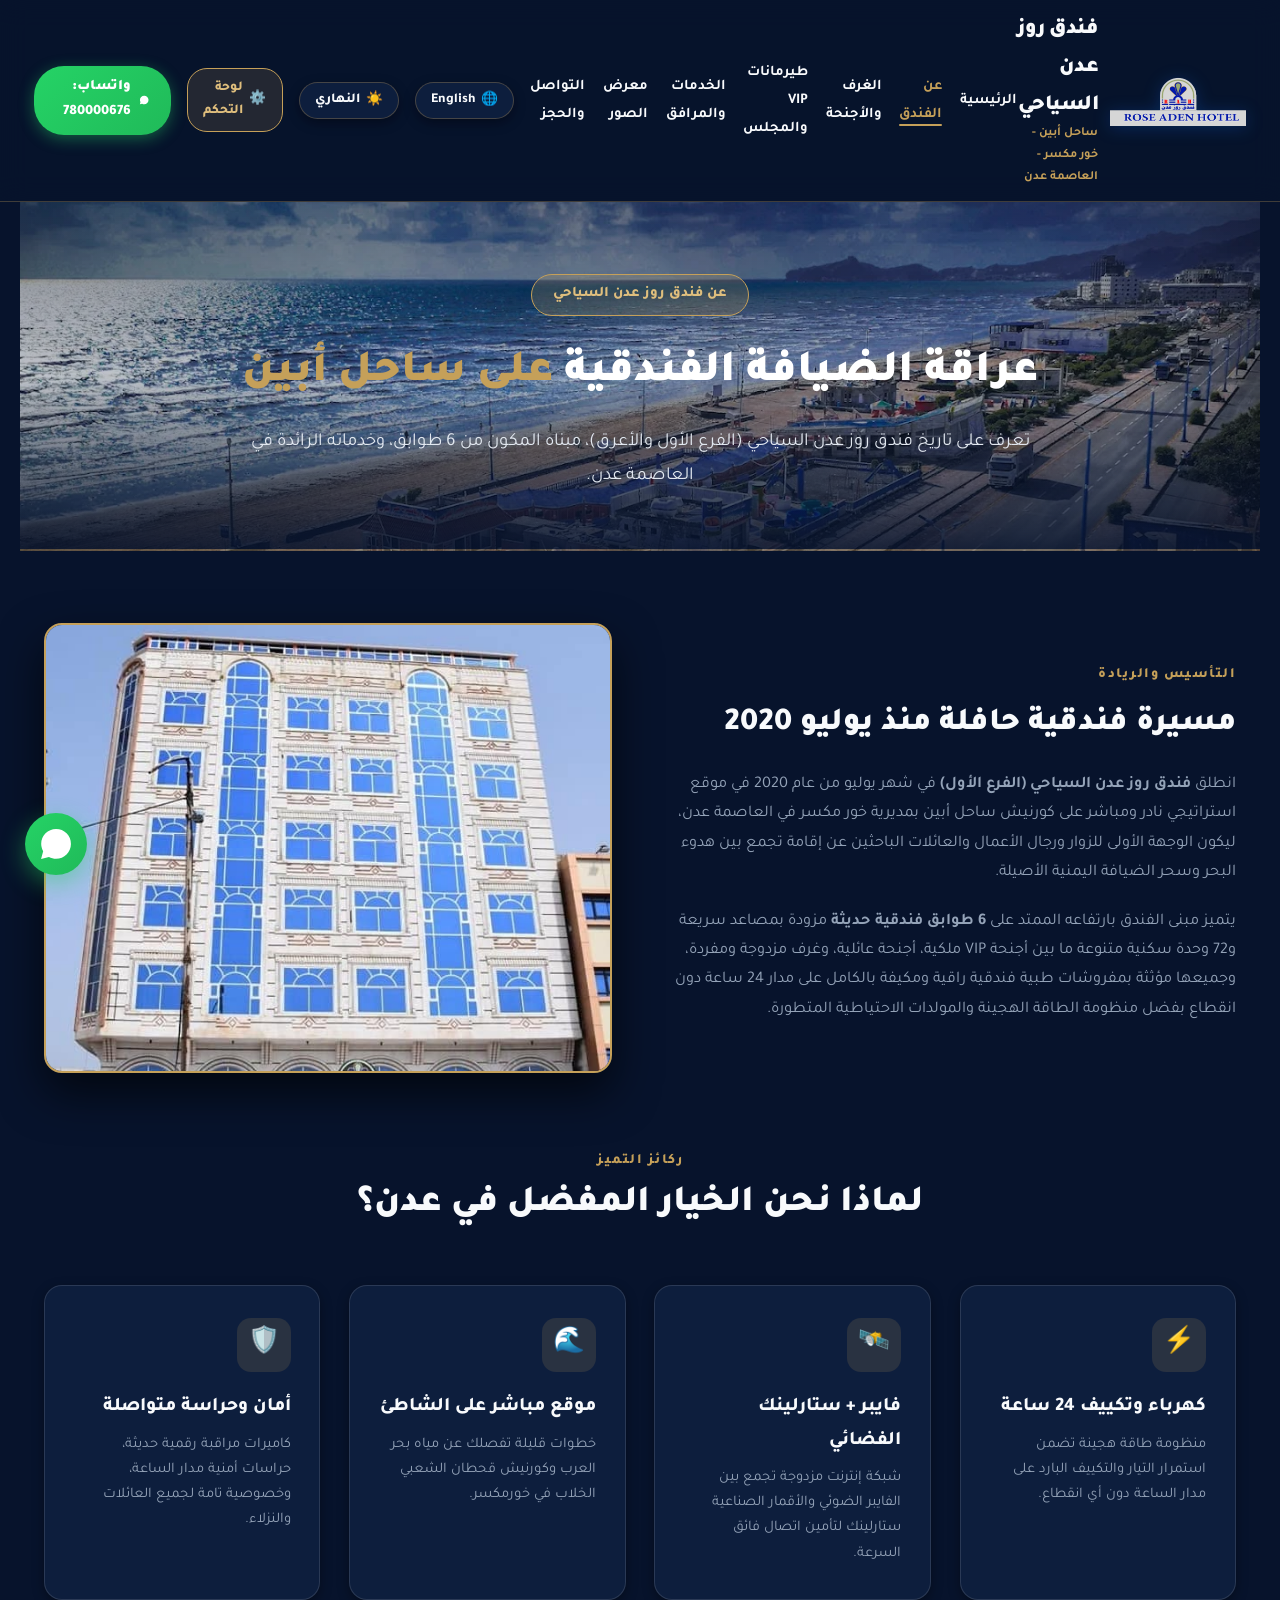
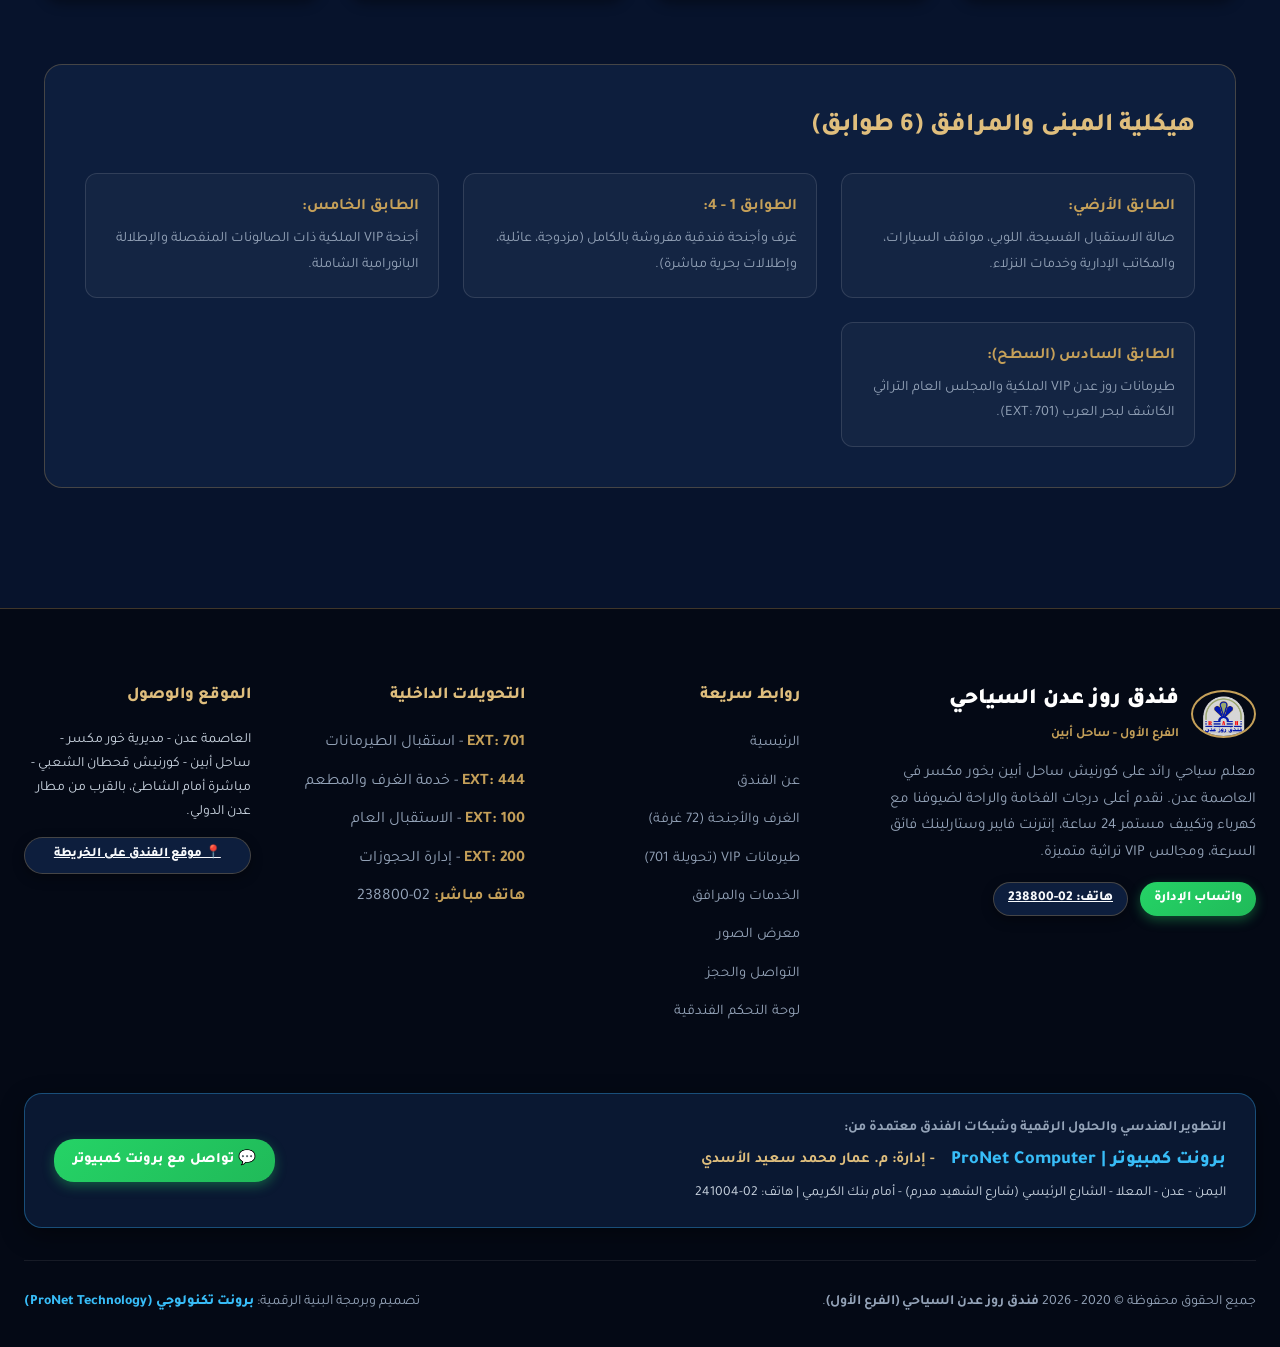
==== about.html @ b9203722 "Add files via upload" ====
<!DOCTYPE html>
<html lang="ar" dir="rtl" data-theme="dark">
<head>
  <meta charset="UTF-8">
  <meta name="viewport" content="width=device-width, initial-scale=1.0">
  <title>عن الفندق | فندق روز عدن السياحي (ساحل أبين)</title>
  
  <!-- Favicon -->
  <link rel="icon" type="image/png" href="assets/favicon.png">
  <link rel="apple-touch-icon" href="assets/favicon.png">

  <!-- Typography -->
  <link rel="preconnect" href="https://fonts.googleapis.com">
  <link rel="preconnect" href="https://fonts.gstatic.com" crossorigin>
  <link href="https://fonts.googleapis.com/css2?family=Tajawal:wght@300;400;500;700;800;900&family=Plus+Jakarta+Sans:wght@400;600;700;800&display=swap" rel="stylesheet">

  <link rel="stylesheet" href="css/style.css">
</head>
<body>
  
  <!-- Header & Navigation -->
  <header>
    <div class="nav-container">
      <a href="index.html" class="logo-container">
        <img src="assets/logo.png" alt="فندق روز عدن السياحي" class="logo-img">
        <div class="logo-text">
          <h1 id="navTitle" data-bind="hotelName">فندق روز عدن السياحي</h1>
          <span id="navSub">ساحل أبين - خور مكسر - العاصمة عدن</span>
        </div>
      </a>

      <div class="nav-controls">
        <ul class="nav-links">
          <li><a href="index.html" class="">الرئيسية</a></li>
          <li><a href="about.html" class="active">عن الفندق</a></li>
          <li><a href="rooms.html" class="">الغرف والأجنحة</a></li>
          <li><a href="tairmanah.html" class="">طيرمانات VIP والمجلس</a></li>
          <li><a href="services.html" class="">الخدمات والمرافق</a></li>
          <li><a href="gallery.html" class="">معرض الصور</a></li>
          <li><a href="contact.html" class="">التواصل والحجز</a></li>
        </ul>

        <!-- Language Toggle Button -->
        <button class="btn-toggle" id="btnLangToggle" onclick="toggleLanguage()" title="تغيير اللغة / Switch Language">
          🌐 <span id="langBtnText">English</span>
        </button>

        <!-- Theme Toggle Button (Day / Night) -->
        <button class="btn-toggle" id="btnThemeToggle" onclick="toggleTheme()" title="الوضع الليلي / النهاري">
          <span id="themeBtnIcon">☀️</span> <span id="themeBtnText">النهاري</span>
        </button>

        <!-- Admin Control Panel Link -->
        <a href="admin.html" class="nav-admin-link" title="لوحة التحكم الفندقية">
          ⚙️ <span id="nlAdmin">لوحة التحكم</span>
        </a>

        <!-- Direct WhatsApp Booking Nav Button -->
        <a href="https://wa.me/967780000676?text=%D9%85%D8%B1%D8%AD%D8%A8%D8%A7%D9%8B%20%D9%81%D9%86%D8%AF%D9%82%20%D8%B1%D9%88%D8%B2%20%D8%B9%D8%AF%D9%86%20%D8%A7%D9%84%D8%B3%D9%8A%D8%A7%D8%AD%D9%8A%D8%8C%20%D8%A3%D8%B1%D8%BA%D8%A8%20%D8%A8%D8%A7%D9%84%D8%AD%D8%AC%D8%B2" target="_blank" class="btn-nav-book">
          <svg width="18" height="18" viewBox="0 0 24 24" fill="currentColor"><path d="M12.04 2c-5.46 0-9.91 4.45-9.91 9.91 0 1.75.46 3.45 1.32 4.95L2.05 22l5.25-1.38c1.45.79 3.08 1.21 4.74 1.21 5.46 0 9.91-4.45 9.91-9.91 0-2.65-1.03-5.14-2.9-7.01A9.816 9.816 0 0 0 12.04 2z"/></svg>
          <span id="navBookText">واتساب: 780000676</span>
        </a>

        <!-- Mobile Nav Hamburger -->
        <button class="mobile-nav-toggle" aria-label="القائمة">☰</button>
      </div>
    </div>
  </header>


  
  <section class="page-hero">
    <div class="page-hero-content">
      <span class="hero-badge">عن فندق روز عدن السياحي</span>
      <h1 class="page-hero-title">عراقة الضيافة الفندقية <span>على ساحل أبين</span></h1>
      <p class="page-hero-desc">تعرف على تاريخ فندق روز عدن السياحي (الفرع الأول والأعرق)، مبناه المكون من 6 طوابق، وخدماته الرائدة في العاصمة عدن.</p>
    </div>
  </section>


  <main>
    
  <section>
    <div class="about-grid" style="display:grid; grid-template-columns:1fr 1fr; gap:3.5rem; align-items:center; margin-bottom:4rem;">
      <div>
        <span class="section-tag">التأسيس والريادة</span>
        <h2 style="font-size:2rem; font-weight:900; margin-bottom:1.2rem;">مسيرة فندقية حافلة منذ يوليو 2020</h2>
        <p style="color:var(--text-muted); font-size:1.02rem; line-height:1.8; margin-bottom:1.2rem;">
          انطلق <strong>فندق روز عدن السياحي (الفرع الأول)</strong> في شهر يوليو من عام 2020 في موقع استراتيجي نادر ومباشر على كورنيش ساحل أبين بمديرية خور مكسر في العاصمة عدن، ليكون الوجهة الأولى للزوار ورجال الأعمال والعائلات الباحثين عن إقامة تجمع بين هدوء البحر وسحر الضيافة اليمنية الأصيلة.
        </p>
        <p style="color:var(--text-muted); font-size:1.02rem; line-height:1.8; margin-bottom:1.2rem;">
          يتميز مبنى الفندق بارتفاعه الممتد على <strong>6 طوابق فندقية حديثة</strong> مزودة بمصاعد سريعة و72 وحدة سكنية متنوعة ما بين أجنحة VIP ملكية، أجنحة عائلية، وغرف مزدوجة ومفردة، وجميعها مؤثثة بمفروشات طبية فندقية راقية ومكيفة بالكامل على مدار 24 ساعة دون انقطاع بفضل منظومة الطاقة الهجينة والمولدات الاحتياطية المتطورة.
        </p>
      </div>
      <div>
        <img src="assets/building.jpg" alt="مبنى فندق روز عدن السياحي" style="width:100%; height:450px; object-fit:cover; border-radius:var(--radius); border:2px solid var(--accent-gold); box-shadow:var(--shadow-lg);">
      </div>
    </div>

    <!-- Values & Pillars Grid -->
    <div class="section-header">
      <span class="section-tag">ركائز التميز</span>
      <h2 class="section-title">لماذا نحن الخيار المفضل في عدن؟</h2>
    </div>

    <div class="amenities-grid" style="margin-bottom:4rem;">
      <div class="amenity-card">
        <div class="amenity-icon">⚡</div>
        <h4>كهرباء وتكييف 24 ساعة</h4>
        <p>منظومة طاقة هجينة تضمن استمرار التيار والتكييف البارد على مدار الساعة دون أي انقطاع.</p>
      </div>

      <div class="amenity-card">
        <div class="amenity-icon">🛰️</div>
        <h4>فايبر + ستارلينك الفضائي</h4>
        <p>شبكة إنترنت مزدوجة تجمع بين الفايبر الضوئي والأقمار الصناعية ستارلينك لتأمين اتصال فائق السرعة.</p>
      </div>

      <div class="amenity-card">
        <div class="amenity-icon">🌊</div>
        <h4>موقع مباشر على الشاطئ</h4>
        <p>خطوات قليلة تفصلك عن مياه بحر العرب وكورنيش قحطان الشعبي الخلاب في خورمكسر.</p>
      </div>

      <div class="amenity-card">
        <div class="amenity-icon">🛡️</div>
        <h4>أمان وحراسة متواصلة</h4>
        <p>كاميرات مراقبة رقمية حديثة، حراسات أمنية مدار الساعة، وخصوصية تامة لجميع العائلات والنزلاء.</p>
      </div>
    </div>

    <!-- Architectural Structure -->
    <div style="background:var(--bg-card); border:1.5px solid var(--border-color); border-radius:var(--radius); padding:2.5rem; margin-bottom:3rem;">
      <h3 style="color:var(--accent-gold-light); font-size:1.6rem; font-weight:800; margin-bottom:1.5rem;">هيكلية المبنى والمرافق (6 طوابق)</h3>
      <div style="display:grid; grid-template-columns:repeat(auto-fit, minmax(280px, 1fr)); gap:1.5rem;">
        <div style="background:rgba(255,255,255,0.03); padding:1.2rem; border-radius:12px; border:1px solid var(--border-subtle);">
          <strong style="color:var(--accent-gold);">الطابق الأرضي:</strong>
          <p style="margin:6px 0 0; color:var(--text-muted); font-size:0.9rem;">صالة الاستقبال الفسيحة، اللوبي، مواقف السيارات، والمكاتب الإدارية وخدمات النزلاء.</p>
        </div>
        <div style="background:rgba(255,255,255,0.03); padding:1.2rem; border-radius:12px; border:1px solid var(--border-subtle);">
          <strong style="color:var(--accent-gold);">الطوابق 1 - 4:</strong>
          <p style="margin:6px 0 0; color:var(--text-muted); font-size:0.9rem;">غرف وأجنحة فندقية مفروشة بالكامل (مزدوجة، عائلية، وإطلالات بحرية مباشرة).</p>
        </div>
        <div style="background:rgba(255,255,255,0.03); padding:1.2rem; border-radius:12px; border:1px solid var(--border-subtle);">
          <strong style="color:var(--accent-gold);">الطابق الخامس:</strong>
          <p style="margin:6px 0 0; color:var(--text-muted); font-size:0.9rem;">أجنحة VIP الملكية ذات الصالونات المنفصلة والإطلالة البانورامية الشاملة.</p>
        </div>
        <div style="background:rgba(255,255,255,0.03); padding:1.2rem; border-radius:12px; border:1px solid var(--border-subtle);">
          <strong style="color:var(--accent-gold);">الطابق السادس (السطح):</strong>
          <p style="margin:6px 0 0; color:var(--text-muted); font-size:0.9rem;">طيرمانات روز عدن VIP الملكية والمجلس العام التراثي الكاشف لبحر العرب (EXT: 701).</p>
        </div>
      </div>
    </div>
  </section>

  </main>

  
  <!-- Footer & Official ProNet Technical Attribution -->
  <footer>
    <div class="footer-grid">
      <div class="footer-brand">
        <div style="display:flex; align-items:center; gap:12px; margin-bottom:12px;">
          <img src="assets/logo_emblem.png" alt="شعار فندق روز عدن" style="height:48px; border-radius:50%; border:2px solid var(--accent-gold);">
          <div>
            <h4 style="margin:0; color:#fff;">فندق روز عدن السياحي</h4>
            <span style="color:var(--accent-gold); font-size:0.8rem; font-weight:700;">الفرع الأول - ساحل أبين</span>
          </div>
        </div>
        <p>
          معلم سياحي رائد على كورنيش ساحل أبين بخور مكسر في العاصمة عدن. نقدم أعلى درجات الفخامة والراحة لضيوفنا مع كهرباء وتكييف مستمر 24 ساعة، إنترنت فايبر وستارلينك فائق السرعة، ومجالس VIP تراثية متميزة.
        </p>
        <div style="margin-top:1rem; display:flex; gap:12px;">
          <a href="https://wa.me/967780000676" target="_blank" class="pronet-wa-btn" style="padding:4px 14px; font-size:0.85rem;">واتساب الإدارة</a>
          <a href="tel:02238800" class="btn-toggle" style="font-size:0.85rem; padding:4px 14px;">هاتف: 02-238800</a>
        </div>
      </div>

      <div class="footer-col">
        <h5>روابط سريعة</h5>
        <ul>
          <li><a href="index.html">الرئيسية</a></li>
          <li><a href="about.html">عن الفندق</a></li>
          <li><a href="rooms.html">الغرف والأجنحة (72 غرفة)</a></li>
          <li><a href="tairmanah.html">طيرمانات VIP (تحويلة 701)</a></li>
          <li><a href="services.html">الخدمات والمرافق</a></li>
          <li><a href="gallery.html">معرض الصور</a></li>
          <li><a href="contact.html">التواصل والحجز</a></li>
          <li><a href="admin.html">لوحة التحكم الفندقية</a></li>
        </ul>
      </div>

      <div class="footer-col">
        <h5>التحويلات الداخلية</h5>
        <ul>
          <li><strong style="color:var(--accent-gold);">EXT: 701</strong> - استقبال الطيرمانات</li>
          <li><strong style="color:var(--accent-gold);">EXT: 444</strong> - خدمة الغرف والمطعم</li>
          <li><strong style="color:var(--accent-gold);">EXT: 100</strong> - الاستقبال العام</li>
          <li><strong style="color:var(--accent-gold);">EXT: 200</strong> - إدارة الحجوزات</li>
          <li><strong style="color:var(--accent-gold);">هاتف مباشر:</strong> 02-238800</li>
        </ul>
      </div>

      <div class="footer-col">
        <h5>الموقع والوصول</h5>
        <p style="font-size:0.88rem; color:#cbd5e1; line-height:1.7;">
          العاصمة عدن - مديرية خور مكسر - ساحل أبين - كورنيش قحطان الشعبي - مباشرة أمام الشاطئ، بالقرب من مطار عدن الدولي.
        </p>
        <div style="margin-top:12px;">
          <a href="https://maps.app.goo.gl/uP6U2BwVzC2J2" target="_blank" class="btn-toggle" style="font-size:0.82rem; padding:6px 12px; width:100%; justify-content:center;">
            📍 موقع الفندق على الخريطة
          </a>
        </div>
      </div>
    </div>

    <!-- Official ProNet Branding Box -->
    <div class="pronet-box">
      <div class="pronet-info">
        <div class="p-header">التطوير الهندسي والحلول الرقمية وشبكات الفندق معتمدة من:</div>
        <div style="display:flex; align-items:center; flex-wrap:wrap; gap:8px;">
          <a href="https://wa.me/967775043020" target="_blank" class="pronet-link-co">
            برونت كمبيوتر | ProNet Computer
          </a>
          <span class="pronet-eng">- إدارة: م. عمار محمد سعيد الأسدي</span>
        </div>
        <div class="pronet-addr">
          اليمن - عدن - المعلا - الشارع الرئيسي (شارع الشهيد مدرم) - أمام بنك الكريمي | هاتف: 02-241004
        </div>
      </div>
      <div class="pronet-actions">
        <a href="https://wa.me/967775043020?text=مرحبا_برونت_كمبيوتر" target="_blank" class="pronet-wa-btn">
          💬 تواصل مع برونت كمبيوتر
        </a>
      </div>
    </div>

    <div class="footer-bottom">
      <div>
        جميع الحقوق محفوظة &copy; 2020 - 2026 <strong>فندق روز عدن السياحي (الفرع الأول)</strong>.
      </div>
      <div>
        تصميم وبرمجة البنية الرقمية: <span style="color:#38bdf8; font-weight:800;">برونت تكنولوجي (ProNet Technology)</span>
      </div>
    </div>
  </footer>

  <!-- Floating WhatsApp Button -->
  <a href="https://wa.me/967780000676?text=%D9%85%D8%B1%D8%AD%D8%A8%D8%A7%D9%8B%20%D9%81%D9%86%D8%AF%D9%82%20%D8%B1%D9%88%D8%B2%20%D8%B9%D8%AF%D9%86%20%D8%A7%D9%84%D8%B3%D9%8A%D8%A7%D8%AD%D9%8A" target="_blank" class="float-whatsapp" title="تواصل مباشر عبر واتساب">
    <svg viewBox="0 0 24 24"><path d="M12.04 2c-5.46 0-9.91 4.45-9.91 9.91 0 1.75.46 3.45 1.32 4.95L2.05 22l5.25-1.38c1.45.79 3.08 1.21 4.74 1.21 5.46 0 9.91-4.45 9.91-9.91 0-2.65-1.03-5.14-2.9-7.01A9.816 9.816 0 0 0 12.04 2z"/></svg>
  </a>

  <!-- Booking Modal -->
  <div class="modal-overlay" id="bookingModal">
    <div class="modal-box">
      <button class="modal-close">&times;</button>
      <h3 class="modal-title">تأكيد حجز الإقامة الفندقية</h3>
      <div class="modal-subtitle" id="bmRoomTitle">جناح VIP الملكي الفاخر</div>

      <form id="bookingModalForm">
        <div class="form-row">
          <div class="form-group">
            <label>اسم الضيف الكريم / النزيل:</label>
            <input type="text" class="form-control" id="bmGuestName" required placeholder="الاسم ثلاثي">
          </div>
          <div class="form-group">
            <label>رقم الهاتف / الواتساب:</label>
            <input type="tel" class="form-control" id="bmGuestPhone" required placeholder="مثال: 771234567" style="direction:ltr; text-align:right;">
          </div>
        </div>

        <div class="form-row">
          <div class="form-group">
            <label>تاريخ الدخول المتوقع:</label>
            <input type="date" class="form-control" id="bmCheckIn" required>
          </div>
          <div class="form-group">
            <label>تاريخ المغادرة:</label>
            <input type="date" class="form-control" id="bmCheckOut" required>
          </div>
        </div>

        <div class="form-group">
          <label>عدد النزلاء والبالغين:</label>
          <select class="form-control" id="bmGuests">
            <option value="1">شخص واحد</option>
            <option value="2" selected>شخصين (2)</option>
            <option value="3">3 أشخاص</option>
            <option value="4">عائلة 4 أفراد</option>
            <option value="5">عائلة 5 أفراد فأكثر</option>
            <option value="10">وفد / جلسة طيرمانة (حتى 15 شخصاً)</option>
          </select>
        </div>

        <div class="form-group">
          <label>ملاحظات إضافية أو متطلبات خاصة:</label>
          <textarea class="form-control" id="bmNotes" rows="2" placeholder="إطلالة محددة، وقت الوصول من المطار..."></textarea>
        </div>

        <div class="modal-price-calc">
          <span class="label">التكلفة التقديرية للإقامة:</span>
          <span class="value" id="bmTotalPrice">0 ر.ي</span>
        </div>

        <button type="submit" class="btn-whatsapp-hero" style="width:100%; justify-content:center; padding:0.9rem;">
          🚀 تأكيد الحجز وإرسال الطلب عبر واتساب المعتمد
        </button>
      </form>
    </div>
  </div>

  <script src="js/data.js"></script>
  <script src="js/main.js"></script>

</body>
</html>
---- css/style.css ----
/**
 * فندق روز عدن السياحي - الفرع الأول (ساحل أبين)
 * ملف التنسيقات المتكامل والشامل لكافة الصفحات والمشروع
 * Main Luxury Stylesheet (Responsive, Dark/Light Themes, RTL/LTR)
 */

:root {
  --transition: all 0.3s cubic-bezier(0.4, 0, 0.2, 1);
  --radius: 18px;
  --radius-sm: 10px;
  --radius-lg: 26px;
  
  /* Brand Luxury Palette */
  --accent-gold: #c5a059;
  --accent-gold-light: #dfbe7d;
  --accent-gold-hover: #b38d42;
  --whatsapp-green: #25d366;
  --whatsapp-green-hover: #20ba59;
  --ocean-blue: #1e60c4;
  --ocean-blue-hover: #0b4da2;
  --sky-blue: #38bdf8;
  --danger-red: #ef4444;
  --success-green: #10b981;
}

/* Dark Mode (Default Luxury Experience) */
html[data-theme="dark"] {
  --bg-body: #07132c;
  --bg-card: #0d1e3d;
  --bg-card-subtle: rgba(13, 30, 61, 0.85);
  --bg-card-hover: #132a54;
  --bg-header: rgba(7, 19, 44, 0.95);
  --primary-blue: #1e60c4;
  --primary-blue-hover: #0b4da2;
  --text-main: #f8fafc;
  --text-muted: #94a3b8;
  --text-dim: #64748b;
  --border-color: rgba(197, 160, 89, 0.3);
  --border-subtle: rgba(255, 255, 255, 0.12);
  --shadow-sm: 0 4px 12px rgba(0, 0, 0, 0.35);
  --shadow-md: 0 10px 25px rgba(0, 0, 0, 0.45);
  --shadow-lg: 0 20px 45px rgba(0, 0, 0, 0.65);
  --hero-overlay: linear-gradient(180deg, rgba(7, 19, 44, 0.55) 0%, rgba(7, 19, 44, 0.25) 50%, rgba(7, 19, 44, 0.9) 100%);
  --hero-card-bg: rgba(7, 19, 44, 0.86);
  --metric-border: rgba(255, 255, 255, 0.12);
  --chip-bg: rgba(255, 255, 255, 0.08);
  --chip-text: #cbd5e1;
  --input-bg: rgba(255, 255, 255, 0.05);
}

/* Light Mode */
html[data-theme="light"] {
  --bg-body: #f8f6f0;
  --bg-card: #ffffff;
  --bg-card-subtle: #f1f5f9;
  --bg-card-hover: #e2e8f0;
  --bg-header: rgba(255, 255, 255, 0.96);
  --primary-blue: #0b4da2;
  --primary-blue-hover: #083b7c;
  --text-main: #0f172a;
  --text-muted: #475569;
  --text-dim: #94a3b8;
  --border-color: rgba(197, 160, 89, 0.4);
  --border-subtle: #e2e8f0;
  --shadow-sm: 0 4px 10px rgba(0, 0, 0, 0.06);
  --shadow-md: 0 10px 22px rgba(0, 0, 0, 0.09);
  --shadow-lg: 0 20px 35px rgba(0, 0, 0, 0.12);
  --hero-overlay: linear-gradient(180deg, rgba(11, 77, 162, 0.45) 0%, rgba(11, 77, 162, 0.15) 50%, rgba(7, 19, 44, 0.75) 100%);
  --hero-card-bg: rgba(255, 255, 255, 0.92);
  --metric-border: #e2e8f0;
  --chip-bg: #f1f5f9;
  --chip-text: #334155;
  --input-bg: #ffffff;
}

* {
  margin: 0;
  padding: 0;
  box-sizing: border-box;
  font-family: 'Tajawal', sans-serif;
}

body[dir="ltr"] * {
  font-family: 'Plus Jakarta Sans', sans-serif;
}

body {
  background-color: var(--bg-body);
  color: var(--text-main);
  line-height: 1.75;
  overflow-x: hidden;
  transition: background-color 0.3s ease, color 0.3s ease;
}

/* =========================================
   HEADER & NAVIGATION
   ========================================= */
header {
  position: sticky;
  top: 0;
  z-index: 1000;
  background: var(--bg-header);
  backdrop-filter: blur(14px);
  -webkit-backdrop-filter: blur(14px);
  border-bottom: 1.5px solid var(--border-color);
  transition: var(--transition);
}

.nav-container {
  max-width: 1260px;
  margin: 0 auto;
  display: flex;
  justify-content: space-between;
  align-items: center;
  padding: 0.75rem 1.5rem;
}

.logo-container {
  display: flex;
  align-items: center;
  gap: 12px;
  text-decoration: none;
}

.logo-img {
  max-height: 52px;
  width: auto;
  object-fit: contain;
  filter: drop-shadow(0 2px 8px rgba(11, 77, 162, 0.4));
  transition: transform 0.3s ease;
}

.logo-container:hover .logo-img {
  transform: scale(1.04);
}

.logo-text h1 {
  font-size: 1.35rem;
  font-weight: 900;
  color: var(--text-main);
  letter-spacing: -0.5px;
}

.logo-text span {
  font-size: 0.78rem;
  color: var(--accent-gold);
  display: block;
  margin-top: -2px;
  font-weight: 700;
}

.nav-controls {
  display: flex;
  align-items: center;
  gap: 1rem;
}

.nav-links {
  display: flex;
  align-items: center;
  gap: 1.1rem;
  list-style: none;
}

.nav-links a {
  color: var(--text-main);
  text-decoration: none;
  font-weight: 700;
  font-size: 0.92rem;
  transition: var(--transition);
  position: relative;
  padding: 0.3rem 0;
}

.nav-links a:hover,
.nav-links a.active {
  color: var(--accent-gold);
}

.nav-links a.active::after {
  content: '';
  position: absolute;
  bottom: 0;
  left: 0;
  right: 0;
  height: 2.5px;
  background: var(--accent-gold);
  border-radius: 2px;
}

.btn-toggle {
  background: var(--bg-card);
  border: 1.5px solid var(--border-color);
  color: var(--text-main);
  padding: 0.45rem 0.95rem;
  border-radius: 20px;
  font-weight: 800;
  font-size: 0.85rem;
  cursor: pointer;
  display: inline-flex;
  align-items: center;
  gap: 6px;
  transition: var(--transition);
  box-shadow: var(--shadow-sm);
}

.btn-toggle:hover {
  border-color: var(--accent-gold);
  color: var(--accent-gold);
  transform: translateY(-2px);
  box-shadow: var(--shadow-md);
}

.btn-nav-book {
  background: linear-gradient(135deg, var(--whatsapp-green), var(--whatsapp-green-hover));
  color: #ffffff !important;
  font-weight: 900 !important;
  padding: 0.6rem 1.35rem;
  border-radius: 30px;
  box-shadow: 0 4px 15px rgba(37, 211, 102, 0.4);
  display: inline-flex;
  align-items: center;
  gap: 8px;
  text-decoration: none;
  font-size: 0.9rem;
  transition: var(--transition);
}

.btn-nav-book:hover {
  transform: translateY(-2px);
  box-shadow: 0 6px 20px rgba(37, 211, 102, 0.55);
}

.nav-admin-link {
  background: rgba(197, 160, 89, 0.15);
  border: 1.5px solid var(--accent-gold);
  color: var(--accent-gold-light) !important;
  padding: 0.45rem 0.95rem;
  border-radius: 20px;
  font-size: 0.85rem;
  font-weight: 800;
  display: inline-flex;
  align-items: center;
  gap: 6px;
  text-decoration: none;
  transition: var(--transition);
}

.nav-admin-link:hover {
  background: var(--accent-gold);
  color: #07132c !important;
}

.mobile-nav-toggle {
  display: none;
  background: none;
  border: none;
  font-size: 1.8rem;
  color: var(--text-main);
  cursor: pointer;
}

/* =========================================
   HERO & SUB-HERO BANNERS
   ========================================= */
.hero {
  position: relative;
  min-height: 86vh;
  display: flex;
  align-items: center;
  justify-content: center;
  padding: 3.5rem 1.5rem;
  background: var(--hero-overlay), url('../assets/sea_background.jpg') center/cover no-repeat;
  color: #ffffff;
  overflow: hidden;
}

.page-hero {
  position: relative;
  padding: 4.5rem 1.5rem 3.5rem;
  background: var(--hero-overlay), url('../assets/sea_background.jpg') center/cover no-repeat;
  text-align: center;
  color: #ffffff;
  border-bottom: 2px solid var(--border-color);
}

.page-hero-content {
  max-width: 800px;
  margin: 0 auto;
}

.page-hero-title {
  font-size: 2.8rem;
  font-weight: 900;
  margin-bottom: 0.8rem;
  color: #ffffff;
}

.page-hero-title span {
  color: var(--accent-gold);
}

.page-hero-desc {
  font-size: 1.15rem;
  color: #e2e8f0;
  line-height: 1.8;
}

.hero-container {
  max-width: 1240px;
  width: 100%;
  margin: 0 auto;
  display: grid;
  grid-template-columns: 1.15fr 0.85fr;
  gap: 2.5rem;
  align-items: center;
  position: relative;
  z-index: 2;
}

.hero-text-card {
  background: var(--hero-card-bg);
  backdrop-filter: blur(16px);
  -webkit-backdrop-filter: blur(16px);
  border: 1.5px solid var(--border-color);
  border-radius: var(--radius-lg);
  padding: 2.8rem 2.4rem;
  box-shadow: var(--shadow-lg);
  text-align: right;
}

body[dir="ltr"] .hero-text-card {
  text-align: left;
}

.hero-badge {
  display: inline-flex;
  align-items: center;
  gap: 8px;
  background: rgba(197, 160, 89, 0.2);
  border: 1.5px solid var(--accent-gold);
  color: var(--accent-gold-light);
  padding: 0.45rem 1.3rem;
  border-radius: 50px;
  font-size: 0.92rem;
  font-weight: 800;
  margin-bottom: 1.2rem;
}

.hero-title {
  font-size: 2.8rem;
  font-weight: 900;
  line-height: 1.25;
  margin-bottom: 1rem;
  color: #ffffff;
}

html[data-theme="light"] .hero-title {
  color: #07132c;
}

.hero-title span {
  color: var(--accent-gold);
}

.hero-subtitle {
  font-size: 1.15rem;
  color: #e2e8f0;
  margin-bottom: 2rem;
  font-weight: 500;
  line-height: 1.8;
}

html[data-theme="light"] .hero-subtitle {
  color: #475569;
}

.hero-actions {
  display: flex;
  gap: 1rem;
  flex-wrap: wrap;
}

.btn-whatsapp-hero {
  background: linear-gradient(135deg, var(--whatsapp-green), var(--whatsapp-green-hover));
  color: #ffffff !important;
  padding: 0.9rem 2.2rem;
  border-radius: 30px;
  font-weight: 900;
  font-size: 1.05rem;
  text-decoration: none;
  box-shadow: 0 8px 25px rgba(37, 211, 102, 0.45);
  transition: var(--transition);
  display: inline-flex;
  align-items: center;
  gap: 10px;
  cursor: pointer;
  border: none;
}

.btn-whatsapp-hero:hover {
  transform: translateY(-3px) scale(1.02);
  box-shadow: 0 12px 30px rgba(37, 211, 102, 0.6);
}

.btn-outline-gold {
  background: rgba(197, 160, 89, 0.15);
  border: 2px solid var(--accent-gold);
  color: var(--accent-gold-light) !important;
  padding: 0.9rem 2rem;
  border-radius: 30px;
  font-weight: 800;
  font-size: 1.02rem;
  text-decoration: none;
  backdrop-filter: blur(5px);
  transition: var(--transition);
  display: inline-flex;
  align-items: center;
  gap: 8px;
  cursor: pointer;
}

html[data-theme="light"] .btn-outline-gold {
  color: #855d14 !important;
  background: rgba(197, 160, 89, 0.1);
}

.btn-outline-gold:hover {
  background: var(--accent-gold);
  color: #07132c !important;
  transform: translateY(-3px);
}

/* Hero Building Showcase Card */
.hero-building-card {
  position: relative;
  border-radius: var(--radius-lg);
  overflow: hidden;
  border: 3px solid var(--accent-gold);
  box-shadow: 0 25px 55px rgba(0, 0, 0, 0.65), 0 0 35px rgba(197, 160, 89, 0.35);
  height: 480px;
  transition: var(--transition);
  background: #000;
}

.hero-building-card:hover {
  transform: translateY(-4px) scale(1.01);
  box-shadow: 0 30px 60px rgba(0, 0, 0, 0.75), 0 0 45px rgba(197, 160, 89, 0.5);
}

.hero-building-card img {
  width: 100%;
  height: 100%;
  object-fit: cover;
  object-position: center top;
  transition: transform 0.6s ease;
}

.hero-building-card:hover img {
  transform: scale(1.04);
}

.building-badge-overlay {
  position: absolute;
  bottom: 16px;
  left: 16px;
  right: 16px;
  background: rgba(7, 19, 44, 0.88);
  backdrop-filter: blur(12px);
  -webkit-backdrop-filter: blur(12px);
  border: 1.5px solid var(--accent-gold);
  border-radius: 16px;
  padding: 12px 18px;
  display: flex;
  justify-content: space-between;
  align-items: center;
  color: #ffffff;
}

.building-badge-overlay h4 {
  font-size: 1rem;
  font-weight: 800;
  color: var(--accent-gold-light);
}

.building-badge-overlay span {
  font-size: 0.82rem;
  color: #cbd5e1;
  font-weight: 600;
}

/* =========================================
   METRICS BANNER
   ========================================= */
.metrics-bar {
  background: var(--bg-card);
  max-width: 1180px;
  margin: -3.5rem auto 3.5rem;
  position: relative;
  z-index: 10;
  border-radius: var(--radius);
  box-shadow: var(--shadow-lg);
  display: grid;
  grid-template-columns: repeat(4, 1fr);
  padding: 1.8rem;
  border: 1.5px solid var(--border-color);
  transition: var(--transition);
}

.metric-item {
  text-align: center;
  padding: 0.5rem 1rem;
  border-left: 1px solid var(--metric-border);
}

body[dir="ltr"] .metric-item {
  border-left: none;
  border-right: 1px solid var(--metric-border);
}

body[dir="rtl"] .metric-item:last-child,
body[dir="ltr"] .metric-item:last-child {
  border-left: none;
  border-right: none;
}

.metric-value {
  font-size: 1.95rem;
  font-weight: 900;
  color: var(--accent-gold);
  margin-bottom: 0.2rem;
}

.metric-label {
  font-size: 0.92rem;
  color: var(--text-muted);
  font-weight: 700;
}

/* =========================================
   GLOBAL SECTIONS & HEADERS
   ========================================= */
section {
  padding: 4.5rem 1.5rem;
  max-width: 1240px;
  margin: 0 auto;
}

.section-header {
  text-align: center;
  max-width: 760px;
  margin: 0 auto 3.5rem;
}

.section-tag {
  font-size: 0.88rem;
  font-weight: 800;
  text-transform: uppercase;
  letter-spacing: 1.5px;
  color: var(--accent-gold);
  margin-bottom: 0.5rem;
  display: block;
}

.section-title {
  font-size: 2.3rem;
  font-weight: 900;
  color: var(--text-main);
  line-height: 1.3;
  margin-bottom: 0.8rem;
}

.section-desc {
  color: var(--text-muted);
  font-size: 1.05rem;
  line-height: 1.8;
}

/* =========================================
   EXTENSIONS DIRECTORY BAR
   ========================================= */
.extensions-banner {
  background: var(--bg-card);
  border-radius: var(--radius);
  padding: 1.8rem 2.2rem;
  box-shadow: var(--shadow-md);
  margin: 1.5rem auto 3rem;
  border: 1.5px solid var(--border-color);
  display: grid;
  grid-template-columns: repeat(auto-fit, minmax(230px, 1fr));
  gap: 1.5rem;
  align-items: center;
}

.ext-box {
  display: flex;
  align-items: center;
  gap: 14px;
}

.ext-icon {
  width: 50px;
  height: 50px;
  border-radius: 14px;
  background: rgba(197, 160, 89, 0.15);
  color: var(--accent-gold);
  display: flex;
  align-items: center;
  justify-content: center;
  font-size: 1.5rem;
  flex-shrink: 0;
}

.ext-info h5 {
  font-size: 0.92rem;
  font-weight: 800;
  color: var(--text-main);
}

.ext-info span {
  font-size: 1.15rem;
  font-weight: 900;
  color: var(--accent-gold);
  direction: ltr;
  display: inline-block;
}

/* =========================================
   ROOMS CARDS & FILTERS
   ========================================= */
.filter-tabs {
  display: flex;
  justify-content: center;
  gap: 0.6rem;
  flex-wrap: wrap;
  margin-bottom: 2.5rem;
}

.filter-btn {
  background: var(--bg-card);
  border: 1.5px solid var(--border-subtle);
  color: var(--text-main);
  padding: 0.55rem 1.4rem;
  border-radius: 30px;
  font-weight: 800;
  font-size: 0.92rem;
  cursor: pointer;
  transition: var(--transition);
}

.filter-btn:hover,
.filter-btn.active {
  background: var(--accent-gold);
  border-color: var(--accent-gold);
  color: #07132c;
  transform: translateY(-2px);
  box-shadow: var(--shadow-sm);
}

.rooms-grid {
  display: grid;
  grid-template-columns: repeat(auto-fit, minmax(340px, 1fr));
  gap: 2rem;
}

.room-card {
  background: var(--bg-card);
  border-radius: var(--radius);
  overflow: hidden;
  box-shadow: var(--shadow-md);
  transition: var(--transition);
  border: 1.5px solid var(--border-subtle);
  display: flex;
  flex-direction: column;
}

.room-card:hover {
  transform: translateY(-6px);
  box-shadow: var(--shadow-lg);
  border-color: var(--accent-gold);
}

.room-img-box {
  position: relative;
  height: 250px;
  overflow: hidden;
}

.room-img-box img {
  width: 100%;
  height: 100%;
  object-fit: cover;
  transition: transform 0.5s ease;
}

.room-card:hover .room-img-box img {
  transform: scale(1.06);
}

.room-tag {
  position: absolute;
  top: 15px;
  right: 15px;
  background: rgba(7, 19, 44, 0.92);
  backdrop-filter: blur(5px);
  color: var(--accent-gold-light);
  padding: 0.35rem 0.9rem;
  border-radius: 20px;
  font-size: 0.82rem;
  font-weight: 800;
  border: 1px solid var(--accent-gold);
}

body[dir="ltr"] .room-tag {
  right: auto;
  left: 15px;
}

.room-info {
  padding: 1.6rem;
  display: flex;
  flex-direction: column;
  flex-grow: 1;
}

.room-title {
  font-size: 1.35rem;
  font-weight: 800;
  color: var(--text-main);
  margin-bottom: 0.5rem;
}

.room-desc {
  color: var(--text-muted);
  font-size: 0.94rem;
  margin-bottom: 1.2rem;
  line-height: 1.65;
}

.room-meta-specs {
  display: flex;
  gap: 15px;
  margin-bottom: 1rem;
  color: var(--text-muted);
  font-size: 0.85rem;
  font-weight: 700;
}

.room-meta-specs span {
  display: inline-flex;
  align-items: center;
  gap: 4px;
}

.room-amenities {
  display: flex;
  flex-wrap: wrap;
  gap: 8px;
  margin-bottom: 1.5rem;
  margin-top: auto;
}

.amenity-chip {
  background: var(--chip-bg);
  color: var(--chip-text);
  font-size: 0.8rem;
  padding: 0.25rem 0.65rem;
  border-radius: 6px;
  border: 1px solid var(--border-subtle);
  font-weight: 600;
}

.room-footer {
  border-top: 1px solid var(--border-subtle);
  padding-top: 1rem;
  display: flex;
  justify-content: space-between;
  align-items: center;
}

.room-pricing {
  display: flex;
  flex-direction: column;
}

.room-price-main {
  font-size: 1.25rem;
  font-weight: 900;
  color: var(--accent-gold);
  line-height: 1.1;
}

.room-price-sub {
  font-size: 0.78rem;
  color: var(--text-muted);
}

.btn-book-room {
  background: linear-gradient(135deg, var(--whatsapp-green), var(--whatsapp-green-hover));
  color: #ffffff !important;
  text-decoration: none;
  padding: 0.55rem 1.2rem;
  border-radius: 20px;
  font-size: 0.88rem;
  font-weight: 800;
  transition: var(--transition);
  display: inline-flex;
  align-items: center;
  gap: 6px;
  box-shadow: 0 4px 12px rgba(37, 211, 102, 0.35);
  cursor: pointer;
  border: none;
}

.btn-book-room:hover {
  transform: translateY(-2px);
  box-shadow: 0 6px 16px rgba(37, 211, 102, 0.5);
}

/* =========================================
   VIP TAIRMANAH & MAJLIS SECTION
   ========================================= */
.vip-section {
  background: var(--bg-card);
  border-radius: var(--radius-lg);
  padding: 4rem 2.5rem;
  color: var(--text-main);
  margin: 2rem auto;
  box-shadow: var(--shadow-lg);
  border: 1.5px solid var(--accent-gold);
}

.vip-grid {
  display: grid;
  grid-template-columns: 1fr 1fr;
  gap: 3rem;
  align-items: center;
}

.vip-content h3 {
  font-size: 2.2rem;
  font-weight: 900;
  color: var(--accent-gold);
  margin-bottom: 1rem;
  line-height: 1.3;
}

.vip-content p {
  color: var(--text-muted);
  font-size: 1.05rem;
  margin-bottom: 1.5rem;
  line-height: 1.8;
}

.vip-extension-badge {
  display: inline-flex;
  align-items: center;
  gap: 8px;
  background: rgba(197, 160, 89, 0.15);
  border: 1px solid var(--accent-gold);
  border-radius: 12px;
  padding: 8px 16px;
  font-size: 0.95rem;
  font-weight: 800;
  color: var(--accent-gold);
  margin-bottom: 1.5rem;
}

.vip-card-box {
  display: grid;
  grid-template-columns: 1fr 1fr;
  gap: 1rem;
}

.vip-feature-card {
  background: var(--bg-card-subtle);
  border: 1px solid var(--border-subtle);
  border-radius: var(--radius);
  padding: 1.25rem;
}

.vip-feature-card h4 {
  color: var(--accent-gold);
  font-size: 1.05rem;
  margin-bottom: 0.4rem;
  font-weight: 800;
}

.vip-feature-card p {
  color: var(--text-muted);
  font-size: 0.86rem;
  margin-bottom: 0;
  line-height: 1.6;
}

.vip-img {
  width: 100%;
  height: 440px;
  object-fit: cover;
  border-radius: var(--radius);
  border: 2px solid var(--accent-gold);
  box-shadow: 0 10px 30px rgba(0, 0, 0, 0.5);
}

/* =========================================
   AMENITIES & SERVICES CARDS
   ========================================= */
.amenities-grid {
  display: grid;
  grid-template-columns: repeat(auto-fit, minmax(260px, 1fr));
  gap: 1.8rem;
}

.amenity-card {
  background: var(--bg-card);
  padding: 2rem 1.8rem;
  border-radius: var(--radius);
  box-shadow: var(--shadow-sm);
  border: 1.5px solid var(--border-subtle);
  transition: var(--transition);
  text-align: right;
}

body[dir="ltr"] .amenity-card {
  text-align: left;
}

.amenity-card:hover {
  transform: translateY(-4px);
  box-shadow: var(--shadow-md);
  border-color: var(--accent-gold);
}

.amenity-icon {
  width: 54px;
  height: 54px;
  border-radius: 14px;
  background: rgba(197, 160, 89, 0.15);
  display: flex;
  align-items: center;
  justify-content: center;
  margin-bottom: 1.2rem;
  color: var(--accent-gold);
  font-size: 1.6rem;
}

.amenity-card h4 {
  font-size: 1.2rem;
  font-weight: 800;
  color: var(--text-main);
  margin-bottom: 0.5rem;
}

.amenity-card p {
  color: var(--text-muted);
  font-size: 0.92rem;
  line-height: 1.7;
}

/* =========================================
   PHOTO GALLERY
   ========================================= */
.gallery-grid {
  display: grid;
  grid-template-columns: repeat(auto-fit, minmax(280px, 1fr));
  gap: 1.5rem;
}

.gallery-item {
  height: 240px;
  border-radius: var(--radius);
  overflow: hidden;
  box-shadow: var(--shadow-sm);
  border: 1.5px solid var(--border-subtle);
  position: relative;
  cursor: pointer;
}

.gallery-item.featured {
  grid-column: span 2;
  height: 300px;
}

.gallery-item img {
  width: 100%;
  height: 100%;
  object-fit: cover;
  transition: transform 0.5s ease;
}

.gallery-item:hover img {
  transform: scale(1.08);
}

.gallery-overlay {
  position: absolute;
  inset: 0;
  background: linear-gradient(180deg, transparent 40%, rgba(7, 19, 44, 0.85) 100%);
  display: flex;
  align-items: flex-end;
  padding: 1rem;
  opacity: 0;
  transition: var(--transition);
}

.gallery-item:hover .gallery-overlay {
  opacity: 1;
}

.gallery-overlay h5 {
  color: #ffffff;
  font-size: 0.95rem;
  font-weight: 700;
}

/* =========================================
   GUEST REVIEWS
   ========================================= */
.reviews-grid {
  display: grid;
  grid-template-columns: repeat(auto-fit, minmax(320px, 1fr));
  gap: 1.5rem;
}

.review-card {
  background: var(--bg-card);
  border-radius: var(--radius);
  padding: 1.8rem;
  box-shadow: var(--shadow-sm);
  border: 1.5px solid var(--border-subtle);
  position: relative;
}

.stars {
  color: #f59e0b;
  margin-bottom: 0.8rem;
  font-size: 1.1rem;
  letter-spacing: 2px;
}

.review-quote {
  font-size: 0.95rem;
  color: var(--text-main);
  font-style: italic;
  margin-bottom: 1.2rem;
  line-height: 1.7;
}

.reviewer {
  display: flex;
  align-items: center;
  gap: 10px;
}

.reviewer-avatar {
  width: 42px;
  height: 42px;
  border-radius: 50%;
  background: var(--primary-blue);
  color: #ffffff;
  display: flex;
  align-items: center;
  justify-content: center;
  font-weight: 800;
  font-size: 0.95rem;
}

.reviewer-info h5 {
  font-size: 0.95rem;
  font-weight: 800;
  color: var(--text-main);
}

.reviewer-info span {
  font-size: 0.8rem;
  color: var(--text-muted);
}

/* =========================================
   CONTACT & RESERVATION SECTION
   ========================================= */
.booking-section {
  background: linear-gradient(135deg, #07132c, #0d2857);
  color: #ffffff;
  border-radius: var(--radius-lg);
  padding: 4rem 2rem;
  margin: 4rem auto;
  text-align: center;
  position: relative;
  overflow: hidden;
  border: 1.5px solid var(--accent-gold);
}

.booking-content {
  max-width: 860px;
  margin: 0 auto;
  position: relative;
  z-index: 2;
}

.booking-title {
  font-size: 2.5rem;
  font-weight: 900;
  color: #ffffff;
  margin-bottom: 1rem;
}

.booking-title span {
  color: var(--accent-gold-light);
}

.booking-desc {
  font-size: 1.15rem;
  color: #cbd5e1;
  margin-bottom: 2.5rem;
}

.contact-cards {
  display: grid;
  grid-template-columns: repeat(auto-fit, minmax(230px, 1fr));
  gap: 1.2rem;
  margin-bottom: 2.5rem;
  text-align: right;
}

body[dir="ltr"] .contact-cards {
  text-align: left;
}

.c-card {
  background: rgba(255, 255, 255, 0.08);
  border: 1px solid rgba(255, 255, 255, 0.15);
  border-radius: var(--radius);
  padding: 1.5rem;
  backdrop-filter: blur(8px);
  transition: var(--transition);
  text-decoration: none;
  color: #ffffff;
  display: block;
}

.c-card:hover {
  background: rgba(255, 255, 255, 0.16);
  border-color: var(--accent-gold);
  transform: translateY(-3px);
}

.c-card.whatsapp-card {
  border-color: rgba(37, 211, 102, 0.5);
  background: rgba(37, 211, 102, 0.15);
}

.c-card.whatsapp-card:hover {
  border-color: var(--whatsapp-green);
  background: rgba(37, 211, 102, 0.25);
}

.c-card-icon {
  color: var(--accent-gold);
  font-size: 1.6rem;
  margin-bottom: 0.6rem;
}

.c-card h5 {
  font-size: 0.95rem;
  color: var(--accent-gold-light);
  margin-bottom: 0.3rem;
  font-weight: 800;
}

.c-card p {
  font-size: 1.1rem;
  font-weight: 800;
  direction: ltr;
  text-align: right;
}

body[dir="ltr"] .c-card p {
  text-align: left;
}

/* =========================================
   BOOKING MODAL (POPUP DIALOG)
   ========================================= */
.modal-overlay {
  position: fixed;
  inset: 0;
  background: rgba(0, 0, 0, 0.75);
  backdrop-filter: blur(8px);
  z-index: 2000;
  display: none;
  align-items: center;
  justify-content: center;
  padding: 1.5rem;
}

.modal-overlay.active {
  display: flex;
}

.modal-box {
  background: var(--bg-card);
  border: 2px solid var(--accent-gold);
  border-radius: var(--radius-lg);
  max-width: 600px;
  width: 100%;
  max-height: 90vh;
  overflow-y: auto;
  padding: 2.2rem;
  box-shadow: var(--shadow-lg);
  position: relative;
  text-align: right;
}

body[dir="ltr"] .modal-box {
  text-align: left;
}

.modal-close {
  position: absolute;
  top: 18px;
  left: 18px;
  background: none;
  border: none;
  font-size: 1.6rem;
  color: var(--text-muted);
  cursor: pointer;
  transition: var(--transition);
}

body[dir="ltr"] .modal-close {
  left: auto;
  right: 18px;
}

.modal-close:hover {
  color: var(--accent-gold);
}

.modal-title {
  font-size: 1.6rem;
  font-weight: 900;
  color: var(--text-main);
  margin-bottom: 0.4rem;
}

.modal-subtitle {
  color: var(--accent-gold);
  font-weight: 700;
  font-size: 0.95rem;
  margin-bottom: 1.8rem;
}

.form-group {
  margin-bottom: 1.2rem;
}

.form-group label {
  display: block;
  font-weight: 700;
  font-size: 0.92rem;
  color: var(--text-main);
  margin-bottom: 0.4rem;
}

.form-control {
  width: 100%;
  padding: 0.8rem 1rem;
  border-radius: var(--radius-sm);
  background: var(--input-bg);
  border: 1.5px solid var(--border-subtle);
  color: var(--text-main);
  font-size: 0.95rem;
  outline: none;
  transition: var(--transition);
}

.form-control:focus {
  border-color: var(--accent-gold);
  box-shadow: 0 0 0 3px rgba(197, 160, 89, 0.2);
}

.form-row {
  display: grid;
  grid-template-columns: 1fr 1fr;
  gap: 1rem;
}

.modal-price-calc {
  background: rgba(197, 160, 89, 0.12);
  border: 1px dashed var(--accent-gold);
  border-radius: var(--radius-sm);
  padding: 1rem;
  margin: 1.5rem 0;
  display: flex;
  justify-content: space-between;
  align-items: center;
}

.modal-price-calc .label {
  font-weight: 700;
  color: var(--text-main);
}

.modal-price-calc .value {
  font-size: 1.3rem;
  font-weight: 900;
  color: var(--accent-gold);
}

/* =========================================
   FOOTER & PRONET OFFICIAL IDENTITY
   ========================================= */
footer {
  background: #040915;
  color: #94a3b8;
  padding: 4.5rem 1.5rem 2rem;
  border-top: 1.5px solid var(--border-color);
}

.footer-grid {
  max-width: 1240px;
  margin: 0 auto;
  display: grid;
  grid-template-columns: 1.8fr 1fr 1fr 1fr;
  gap: 3rem;
  margin-bottom: 3.5rem;
}

.footer-brand h4 {
  color: #ffffff;
  font-size: 1.4rem;
  font-weight: 900;
  margin-bottom: 0.8rem;
}

.footer-brand p {
  font-size: 0.95rem;
  line-height: 1.75;
}

.footer-col h5 {
  color: var(--accent-gold-light);
  font-size: 1.05rem;
  font-weight: 800;
  margin-bottom: 1.2rem;
}

.footer-col ul {
  list-style: none;
}

.footer-col ul li {
  margin-bottom: 0.65rem;
}

.footer-col ul a {
  color: #94a3b8;
  text-decoration: none;
  font-size: 0.92rem;
  transition: var(--transition);
}

.footer-col ul a:hover {
  color: var(--accent-gold);
}

/* Official ProNet Box in Footer */
.pronet-box {
  max-width: 1240px;
  margin: 0 auto 2rem;
  background: rgba(13, 30, 61, 0.75);
  border: 1.5px solid rgba(56, 182, 255, 0.35);
  border-radius: 18px;
  padding: 1.4rem 1.8rem;
  display: flex;
  justify-content: space-between;
  align-items: center;
  flex-wrap: wrap;
  gap: 1.2rem;
  box-shadow: 0 8px 24px rgba(0, 0, 0, 0.4);
}

.pronet-info {
  text-align: right;
}

body[dir="ltr"] .pronet-info {
  text-align: left;
}

.pronet-info .p-header {
  font-size: 0.88rem;
  color: #94a3b8;
  margin-bottom: 4px;
  font-weight: 600;
}

.pronet-link-co {
  color: #38bdf8;
  text-decoration: none;
  font-size: 1.15rem;
  font-weight: 800;
  transition: var(--transition);
  display: inline-block;
}

.pronet-link-co:hover {
  color: #7dd3fc;
  text-decoration: underline;
}

.pronet-eng {
  color: var(--accent-gold-light);
  font-weight: 700;
  font-size: 0.95rem;
  margin-right: 8px;
}

body[dir="ltr"] .pronet-eng {
  margin-right: 0;
  margin-left: 8px;
}

.pronet-addr {
  font-size: 0.86rem;
  color: #cbd5e1;
  margin-top: 4px;
}

.pronet-actions {
  display: flex;
  align-items: center;
  gap: 12px;
  flex-wrap: wrap;
}

.pronet-wa-btn {
  background: linear-gradient(135deg, var(--whatsapp-green), var(--whatsapp-green-hover));
  color: #ffffff !important;
  padding: 0.55rem 1.2rem;
  border-radius: 20px;
  font-size: 0.9rem;
  font-weight: 800;
  text-decoration: none;
  display: inline-flex;
  align-items: center;
  gap: 7px;
  box-shadow: 0 4px 12px rgba(37, 211, 102, 0.35);
  transition: var(--transition);
}

.pronet-wa-btn:hover {
  transform: translateY(-2px);
  box-shadow: 0 6px 18px rgba(37, 211, 102, 0.5);
}

.footer-bottom {
  max-width: 1240px;
  margin: 0 auto;
  text-align: center;
  border-top: 1px solid rgba(255, 255, 255, 0.08);
  padding-top: 1.8rem;
  font-size: 0.88rem;
  display: flex;
  justify-content: space-between;
  flex-wrap: wrap;
  gap: 1rem;
}

/* =========================================
   FLOATING ACTION BUTTONS
   ========================================= */
.float-whatsapp {
  position: fixed;
  bottom: 25px;
  left: 25px;
  width: 62px;
  height: 62px;
  background: linear-gradient(135deg, var(--whatsapp-green), var(--whatsapp-green-hover));
  color: white;
  border-radius: 50%;
  display: flex;
  align-items: center;
  justify-content: center;
  box-shadow: 0 8px 25px rgba(37, 211, 102, 0.45);
  z-index: 9999;
  text-decoration: none;
  transition: var(--transition);
}

body[dir="ltr"] .float-whatsapp {
  left: auto;
  right: 25px;
}

.float-whatsapp:hover {
  transform: scale(1.1);
  box-shadow: 0 12px 30px rgba(37, 211, 102, 0.65);
}

.float-whatsapp svg {
  width: 36px;
  height: 36px;
  fill: white;
}

/* =========================================
   RESPONSIVE DESIGN BREAKPOINTS
   ========================================= */
@media (max-width: 1024px) {
  .hero-container { grid-template-columns: 1fr; }
  .hero-building-card { height: 420px; }
  .vip-grid { grid-template-columns: 1fr; }
  .footer-grid { grid-template-columns: 1fr 1fr; }
}

@media (max-width: 768px) {
  .nav-links { display: none; }
  .nav-links.mobile-active {
    display: flex;
    flex-direction: column;
    position: absolute;
    top: 100%;
    left: 0;
    right: 0;
    background: var(--bg-card);
    padding: 1.5rem;
    border-bottom: 2px solid var(--border-color);
    box-shadow: var(--shadow-lg);
  }
  .mobile-nav-toggle { display: block; }
  .metrics-bar { grid-template-columns: 1fr; gap: 0.8rem; }
  .metric-item { border: none !important; border-bottom: 1px solid var(--metric-border) !important; padding-bottom: 0.8rem; }
  .metric-item:last-child { border-bottom: none !important; }
  .hero-title { font-size: 2rem; }
  .page-hero-title { font-size: 2rem; }
  .form-row { grid-template-columns: 1fr; }
  .footer-grid { grid-template-columns: 1fr; }
  .pronet-box { flex-direction: column; align-items: flex-start; }
}
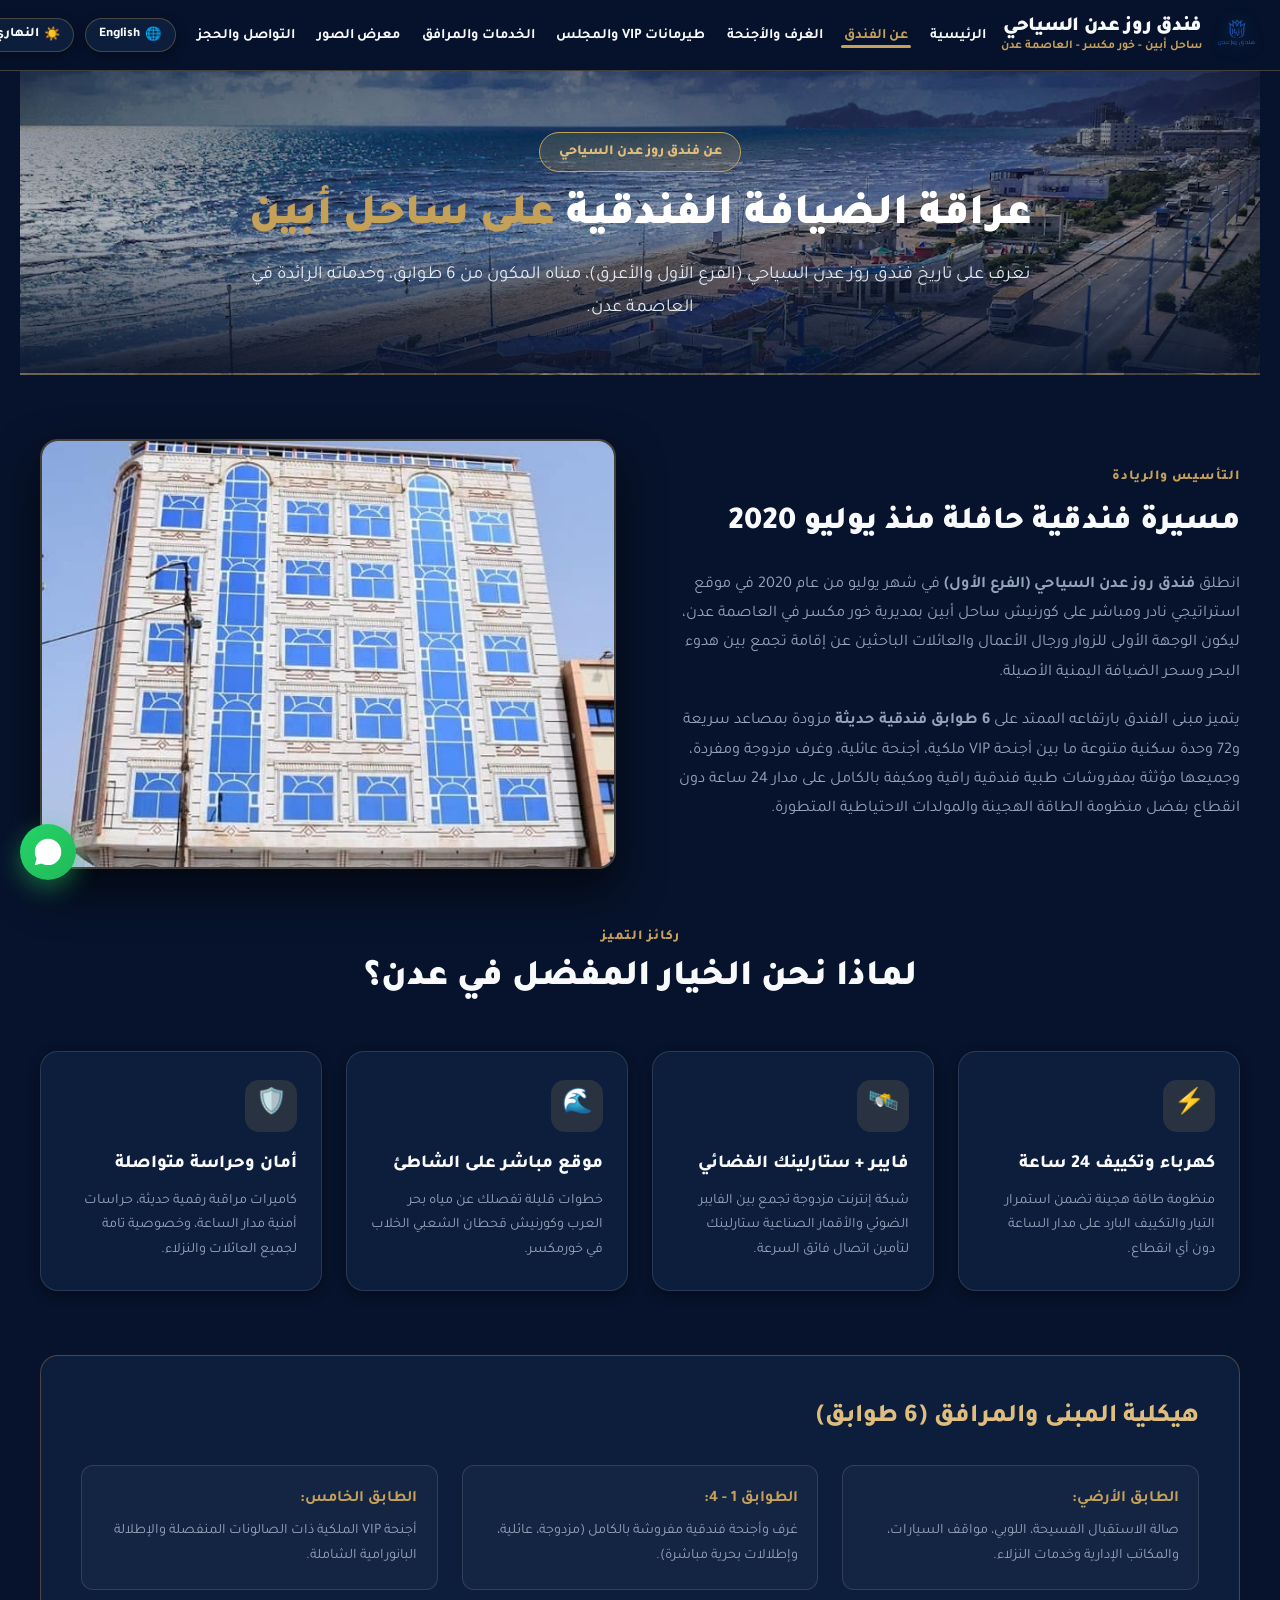
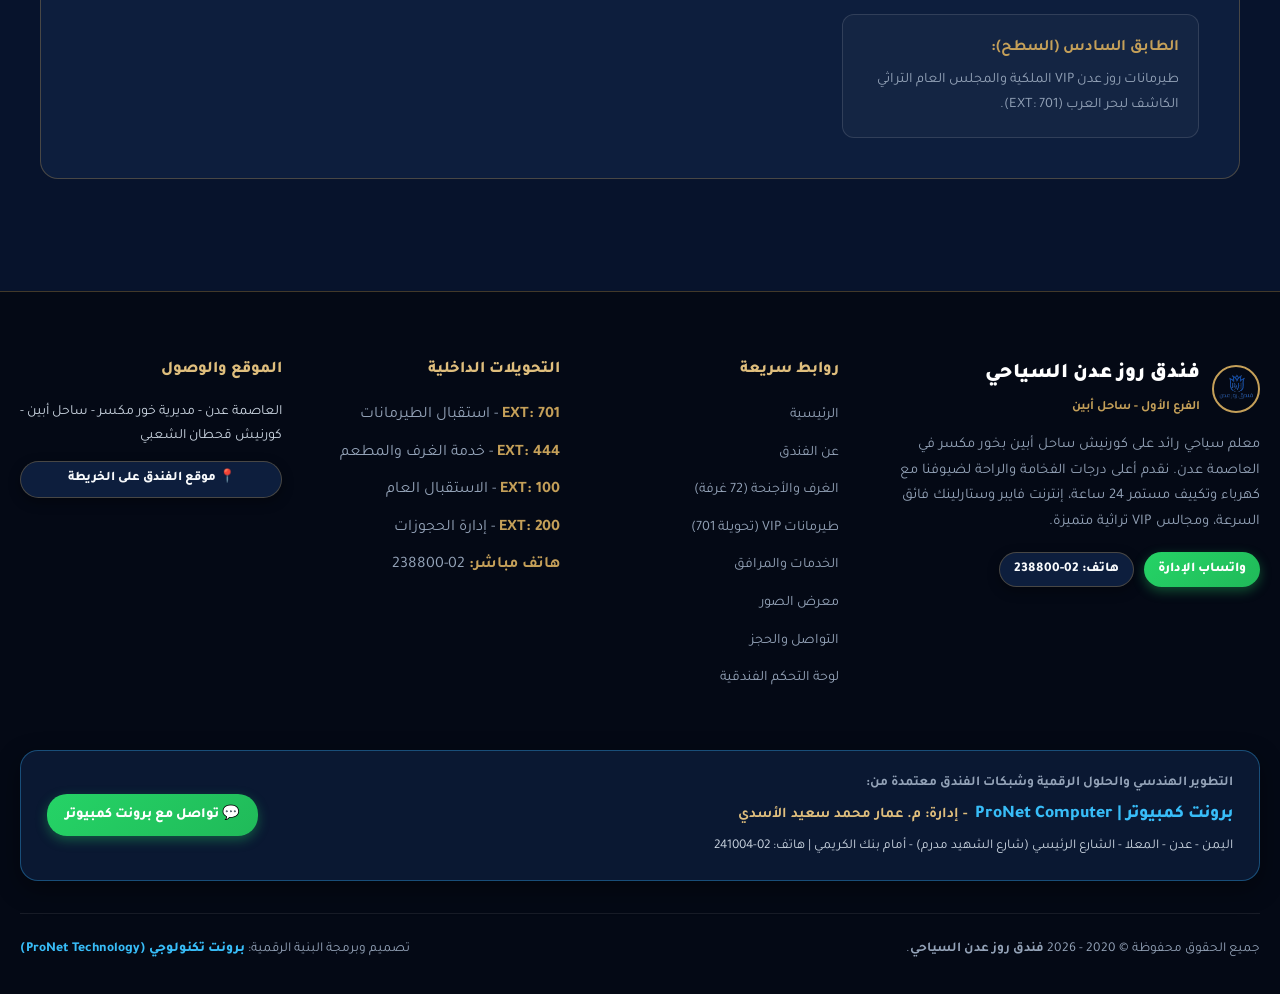
==== commit 88377b5d: "Add files via upload" ====
--- a/about.html
+++ b/about.html
@@ -31,13 +31,21 @@
 
       <div class="nav-controls">
         <ul class="nav-links">
-          <li><a href="index.html" class="">الرئيسية</a></li>
-          <li><a href="about.html" class="active">عن الفندق</a></li>
-          <li><a href="rooms.html" class="">الغرف والأجنحة</a></li>
-          <li><a href="tairmanah.html" class="">طيرمانات VIP والمجلس</a></li>
-          <li><a href="services.html" class="">الخدمات والمرافق</a></li>
-          <li><a href="gallery.html" class="">معرض الصور</a></li>
-          <li><a href="contact.html" class="">التواصل والحجز</a></li>
+          <li><a href="index.html" id="nlHome" class="">الرئيسية</a></li>
+          <li><a href="about.html" id="nlAbout" class="active">عن الفندق</a></li>
+          <li><a href="rooms.html" id="nlRooms" class="">الغرف والأجنحة</a></li>
+          <li><a href="tairmanah.html" id="nlVip" class="">طيرمانات VIP والمجلس</a></li>
+          <li><a href="services.html" id="nlServices" class="">الخدمات والمرافق</a></li>
+          <li><a href="gallery.html" id="nlGallery" class="">معرض الصور</a></li>
+          <li><a href="contact.html" id="nlContact" class="">التواصل والحجز</a></li>
+          <li class="nav-drawer-actions">
+            <a href="admin.html" class="nav-admin-link" style="justify-content:center; padding:0.65rem;">
+              ⚙️ الدخول إلى لوحة التحكم الفندقية
+            </a>
+            <a href="https://wa.me/967780000676?text=%D9%85%D8%B1%D8%AD%D8%A8%D8%A7%D9%8B%20%D9%81%D9%86%D8%AF%D9%82%20%D8%B1%D9%88%D8%B2%20%D8%B9%D8%AF%D9%86%20%D8%A7%D9%84%D8%B3%D9%8A%D8%A7%D8%AD%D9%8A%D8%8C%20%D8%A3%D8%B1%D8%BA%D8%A8%20%D8%A8%D8%A7%D9%84%D8%AD%D8%AC%D8%B2" target="_blank" class="btn-nav-book" style="justify-content:center; padding:0.65rem;">
+              💬 حجز مباشر عبر واتساب: 780000676
+            </a>
+          </li>
         </ul>
 
         <!-- Language Toggle Button -->
@@ -62,7 +70,7 @@
         </a>
 
         <!-- Mobile Nav Hamburger -->
-        <button class="mobile-nav-toggle" aria-label="القائمة">☰</button>
+        <button class="mobile-nav-toggle" onclick="toggleMobileNav()" aria-label="القائمة">☰</button>
       </div>
     </div>
   </header>
@@ -81,7 +89,7 @@
   <main>
     
   <section>
-    <div class="about-grid" style="display:grid; grid-template-columns:1fr 1fr; gap:3.5rem; align-items:center; margin-bottom:4rem;">
+    <div class="about-grid" style="margin-bottom:3.5rem;">
       <div>
         <span class="section-tag">التأسيس والريادة</span>
         <h2 style="font-size:2rem; font-weight:900; margin-bottom:1.2rem;">مسيرة فندقية حافلة منذ يوليو 2020</h2>
@@ -93,7 +101,7 @@
         </p>
       </div>
       <div>
-        <img src="assets/building.jpg" alt="مبنى فندق روز عدن السياحي" style="width:100%; height:450px; object-fit:cover; border-radius:var(--radius); border:2px solid var(--accent-gold); box-shadow:var(--shadow-lg);">
+        <img src="assets/building.jpg" alt="مبنى فندق روز عدن السياحي" class="about-main-img">
       </div>
     </div>
 
@@ -161,18 +169,18 @@
     <div class="footer-grid">
       <div class="footer-brand">
         <div style="display:flex; align-items:center; gap:12px; margin-bottom:12px;">
-          <img src="assets/logo_emblem.png" alt="شعار فندق روز عدن" style="height:48px; border-radius:50%; border:2px solid var(--accent-gold);">
+          <img src="assets/logo_emblem.png" alt="شعار فندق روز عدن" style="height:48px; width:48px; object-fit:cover; border-radius:50%; border:2px solid var(--accent-gold);">
           <div>
-            <h4 style="margin:0; color:#fff;">فندق روز عدن السياحي</h4>
+            <h4 style="margin:0; color:#fff;" data-bind="hotelName">فندق روز عدن السياحي</h4>
             <span style="color:var(--accent-gold); font-size:0.8rem; font-weight:700;">الفرع الأول - ساحل أبين</span>
           </div>
         </div>
         <p>
           معلم سياحي رائد على كورنيش ساحل أبين بخور مكسر في العاصمة عدن. نقدم أعلى درجات الفخامة والراحة لضيوفنا مع كهرباء وتكييف مستمر 24 ساعة، إنترنت فايبر وستارلينك فائق السرعة، ومجالس VIP تراثية متميزة.
         </p>
-        <div style="margin-top:1rem; display:flex; gap:12px;">
-          <a href="https://wa.me/967780000676" target="_blank" class="pronet-wa-btn" style="padding:4px 14px; font-size:0.85rem;">واتساب الإدارة</a>
-          <a href="tel:02238800" class="btn-toggle" style="font-size:0.85rem; padding:4px 14px;">هاتف: 02-238800</a>
+        <div style="margin-top:1rem; display:flex; flex-wrap:wrap; gap:10px;">
+          <a href="https://wa.me/967780000676" target="_blank" class="pronet-wa-btn" style="padding:5px 14px; font-size:0.84rem;">واتساب الإدارة</a>
+          <a href="tel:02238800" class="btn-toggle" style="font-size:0.84rem; padding:5px 14px;">هاتف: 02-238800</a>
         </div>
       </div>
 
@@ -193,17 +201,17 @@
       <div class="footer-col">
         <h5>التحويلات الداخلية</h5>
         <ul>
-          <li><strong style="color:var(--accent-gold);">EXT: 701</strong> - استقبال الطيرمانات</li>
-          <li><strong style="color:var(--accent-gold);">EXT: 444</strong> - خدمة الغرف والمطعم</li>
+          <li><strong style="color:var(--accent-gold);">EXT: <span data-bind="ext701">701</span></strong> - استقبال الطيرمانات</li>
+          <li><strong style="color:var(--accent-gold);">EXT: <span data-bind="ext444">444</span></strong> - خدمة الغرف والمطعم</li>
           <li><strong style="color:var(--accent-gold);">EXT: 100</strong> - الاستقبال العام</li>
           <li><strong style="color:var(--accent-gold);">EXT: 200</strong> - إدارة الحجوزات</li>
-          <li><strong style="color:var(--accent-gold);">هاتف مباشر:</strong> 02-238800</li>
+          <li><strong style="color:var(--accent-gold);">هاتف مباشر:</strong> <span data-bind="phone">02-238800</span></li>
         </ul>
       </div>
 
       <div class="footer-col">
         <h5>الموقع والوصول</h5>
-        <p style="font-size:0.88rem; color:#cbd5e1; line-height:1.7;">
+        <p style="font-size:0.88rem; color:#cbd5e1; line-height:1.7;" data-bind="address">
           العاصمة عدن - مديرية خور مكسر - ساحل أبين - كورنيش قحطان الشعبي - مباشرة أمام الشاطئ، بالقرب من مطار عدن الدولي.
         </p>
         <div style="margin-top:12px;">
@@ -237,7 +245,7 @@
 
     <div class="footer-bottom">
       <div>
-        جميع الحقوق محفوظة &copy; 2020 - 2026 <strong>فندق روز عدن السياحي (الفرع الأول)</strong>.
+        جميع الحقوق محفوظة &copy; 2020 - 2026 <strong data-bind="hotelName">فندق روز عدن السياحي (الفرع الأول)</strong>.
       </div>
       <div>
         تصميم وبرمجة البنية الرقمية: <span style="color:#38bdf8; font-weight:800;">برونت تكنولوجي (ProNet Technology)</span>
@@ -253,7 +261,7 @@
   <!-- Booking Modal -->
   <div class="modal-overlay" id="bookingModal">
     <div class="modal-box">
-      <button class="modal-close">&times;</button>
+      <button class="modal-close" aria-label="إغلاق">&times;</button>
       <h3 class="modal-title">تأكيد حجز الإقامة الفندقية</h3>
       <div class="modal-subtitle" id="bmRoomTitle">جناح VIP الملكي الفاخر</div>
 
@@ -299,7 +307,7 @@
 
         <div class="modal-price-calc">
           <span class="label">التكلفة التقديرية للإقامة:</span>
-          <span class="value" id="bmTotalPrice">0 ر.ي</span>
+          <span class="value" id="bmTotalPrice">حسب الطلب / أسعار خاصة</span>
         </div>
 
         <button type="submit" class="btn-whatsapp-hero" style="width:100%; justify-content:center; padding:0.9rem;">
--- a/css/style.css
+++ b/css/style.css
@@ -1,6 +1,23 @@
+
+/* Custom Luxury Scrollbars */
+::-webkit-scrollbar {
+  width: 6px;
+  height: 6px;
+}
+::-webkit-scrollbar-track {
+  background: #040915;
+}
+::-webkit-scrollbar-thumb {
+  background: rgba(197, 160, 89, 0.45);
+  border-radius: 10px;
+}
+::-webkit-scrollbar-thumb:hover {
+  background: #c5a059;
+}
+
 /**
  * فندق روز عدن السياحي - الفرع الأول (ساحل أبين)
- * ملف التنسيقات المتكامل والشامل لكافة الصفحات والمشروع
+ * ملف التنسيقات المتكامل والشامل لكافة الصفحات والمشروع (v4 - Ultra Responsive Mobile/Tablet/Desktop)
  * Main Luxury Stylesheet (Responsive, Dark/Light Themes, RTL/LTR)
  */
 
@@ -29,19 +46,19 @@
   --bg-card: #0d1e3d;
   --bg-card-subtle: rgba(13, 30, 61, 0.85);
   --bg-card-hover: #132a54;
-  --bg-header: rgba(7, 19, 44, 0.95);
+  --bg-header: rgba(7, 19, 44, 0.96);
   --primary-blue: #1e60c4;
   --primary-blue-hover: #0b4da2;
   --text-main: #f8fafc;
   --text-muted: #94a3b8;
   --text-dim: #64748b;
-  --border-color: rgba(197, 160, 89, 0.3);
+  --border-color: rgba(197, 160, 89, 0.32);
   --border-subtle: rgba(255, 255, 255, 0.12);
   --shadow-sm: 0 4px 12px rgba(0, 0, 0, 0.35);
   --shadow-md: 0 10px 25px rgba(0, 0, 0, 0.45);
   --shadow-lg: 0 20px 45px rgba(0, 0, 0, 0.65);
-  --hero-overlay: linear-gradient(180deg, rgba(7, 19, 44, 0.55) 0%, rgba(7, 19, 44, 0.25) 50%, rgba(7, 19, 44, 0.9) 100%);
-  --hero-card-bg: rgba(7, 19, 44, 0.86);
+  --hero-overlay: linear-gradient(180deg, rgba(7, 19, 44, 0.55) 0%, rgba(7, 19, 44, 0.3) 50%, rgba(7, 19, 44, 0.92) 100%);
+  --hero-card-bg: rgba(7, 19, 44, 0.88);
   --metric-border: rgba(255, 255, 255, 0.12);
   --chip-bg: rgba(255, 255, 255, 0.08);
   --chip-text: #cbd5e1;
@@ -54,34 +71,39 @@
   --bg-card: #ffffff;
   --bg-card-subtle: #f1f5f9;
   --bg-card-hover: #e2e8f0;
-  --bg-header: rgba(255, 255, 255, 0.96);
+  --bg-header: rgba(255, 255, 255, 0.97);
   --primary-blue: #0b4da2;
   --primary-blue-hover: #083b7c;
   --text-main: #0f172a;
   --text-muted: #475569;
   --text-dim: #94a3b8;
-  --border-color: rgba(197, 160, 89, 0.4);
+  --border-color: rgba(197, 160, 89, 0.42);
   --border-subtle: #e2e8f0;
   --shadow-sm: 0 4px 10px rgba(0, 0, 0, 0.06);
   --shadow-md: 0 10px 22px rgba(0, 0, 0, 0.09);
   --shadow-lg: 0 20px 35px rgba(0, 0, 0, 0.12);
-  --hero-overlay: linear-gradient(180deg, rgba(11, 77, 162, 0.45) 0%, rgba(11, 77, 162, 0.15) 50%, rgba(7, 19, 44, 0.75) 100%);
-  --hero-card-bg: rgba(255, 255, 255, 0.92);
+  --hero-overlay: linear-gradient(180deg, rgba(11, 77, 162, 0.45) 0%, rgba(11, 77, 162, 0.15) 50%, rgba(7, 19, 44, 0.78) 100%);
+  --hero-card-bg: rgba(255, 255, 255, 0.94);
   --metric-border: #e2e8f0;
   --chip-bg: #f1f5f9;
   --chip-text: #334155;
   --input-bg: #ffffff;
 }
 
-* {
+*, *::before, *::after {
   margin: 0;
   padding: 0;
   box-sizing: border-box;
   font-family: 'Tajawal', sans-serif;
 }
 
-body[dir="ltr"] * {
-  font-family: 'Plus Jakarta Sans', sans-serif;
+body[dir="ltr"], body[dir="ltr"] * {
+  font-family: 'Plus Jakarta Sans', 'Tajawal', sans-serif;
+}
+
+html {
+  scroll-behavior: smooth;
+  overflow-x: hidden;
 }
 
 body {
@@ -89,11 +111,18 @@
   color: var(--text-main);
   line-height: 1.75;
   overflow-x: hidden;
+  width: 100%;
   transition: background-color 0.3s ease, color 0.3s ease;
 }
 
+img {
+  max-width: 100%;
+  height: auto;
+  display: block;
+}
+
 /* =========================================
-   HEADER & NAVIGATION
+   HEADER & NAVIGATION (Fully Responsive)
    ========================================= */
 header {
   position: sticky;
@@ -107,23 +136,26 @@
 }
 
 .nav-container {
-  max-width: 1260px;
+  max-width: 1320px;
   margin: 0 auto;
   display: flex;
   justify-content: space-between;
   align-items: center;
-  padding: 0.75rem 1.5rem;
+  padding: 0.7rem 1.25rem;
+  gap: 0.75rem;
+  position: relative;
 }
 
 .logo-container {
   display: flex;
   align-items: center;
-  gap: 12px;
+  gap: 10px;
   text-decoration: none;
+  flex-shrink: 0;
 }
 
 .logo-img {
-  max-height: 52px;
+  max-height: 48px;
   width: auto;
   object-fit: contain;
   filter: drop-shadow(0 2px 8px rgba(11, 77, 162, 0.4));
@@ -135,41 +167,49 @@
 }
 
 .logo-text h1 {
-  font-size: 1.35rem;
+  font-size: 1.25rem;
   font-weight: 900;
   color: var(--text-main);
-  letter-spacing: -0.5px;
+  letter-spacing: -0.3px;
+  line-height: 1.2;
 }
 
 .logo-text span {
-  font-size: 0.78rem;
+  font-size: 0.75rem;
   color: var(--accent-gold);
   display: block;
-  margin-top: -2px;
   font-weight: 700;
+  line-height: 1.3;
 }
 
 .nav-controls {
   display: flex;
   align-items: center;
-  gap: 1rem;
+  gap: 0.65rem;
 }
 
 .nav-links {
   display: flex;
   align-items: center;
-  gap: 1.1rem;
+  gap: 0.95rem;
   list-style: none;
+  margin-left: 0.5rem;
+}
+
+body[dir="ltr"] .nav-links {
+  margin-left: 0;
+  margin-right: 0.5rem;
 }
 
 .nav-links a {
   color: var(--text-main);
   text-decoration: none;
   font-weight: 700;
-  font-size: 0.92rem;
+  font-size: 0.9rem;
   transition: var(--transition);
   position: relative;
-  padding: 0.3rem 0;
+  padding: 0.35rem 0.2rem;
+  white-space: nowrap;
 }
 
 .nav-links a:hover,
@@ -188,20 +228,26 @@
   border-radius: 2px;
 }
 
+.nav-drawer-actions {
+  display: none;
+}
+
 .btn-toggle {
   background: var(--bg-card);
   border: 1.5px solid var(--border-color);
   color: var(--text-main);
-  padding: 0.45rem 0.95rem;
+  padding: 0.42rem 0.85rem;
   border-radius: 20px;
   font-weight: 800;
-  font-size: 0.85rem;
+  font-size: 0.82rem;
   cursor: pointer;
   display: inline-flex;
   align-items: center;
-  gap: 6px;
+  gap: 5px;
   transition: var(--transition);
   box-shadow: var(--shadow-sm);
+  white-space: nowrap;
+  text-decoration: none;
 }
 
 .btn-toggle:hover {
@@ -214,16 +260,17 @@
 .btn-nav-book {
   background: linear-gradient(135deg, var(--whatsapp-green), var(--whatsapp-green-hover));
   color: #ffffff !important;
-  font-weight: 900 !important;
-  padding: 0.6rem 1.35rem;
+  font-weight: 800 !important;
+  padding: 0.5rem 1.15rem;
   border-radius: 30px;
-  box-shadow: 0 4px 15px rgba(37, 211, 102, 0.4);
+  box-shadow: 0 4px 15px rgba(37, 211, 102, 0.35);
   display: inline-flex;
   align-items: center;
-  gap: 8px;
+  gap: 6px;
   text-decoration: none;
-  font-size: 0.9rem;
-  transition: var(--transition);
+  font-size: 0.85rem;
+  transition: var(--transition);
+  white-space: nowrap;
 }
 
 .btn-nav-book:hover {
@@ -235,15 +282,20 @@
   background: rgba(197, 160, 89, 0.15);
   border: 1.5px solid var(--accent-gold);
   color: var(--accent-gold-light) !important;
-  padding: 0.45rem 0.95rem;
+  padding: 0.42rem 0.85rem;
   border-radius: 20px;
-  font-size: 0.85rem;
+  font-size: 0.82rem;
   font-weight: 800;
   display: inline-flex;
   align-items: center;
-  gap: 6px;
+  gap: 5px;
   text-decoration: none;
   transition: var(--transition);
+  white-space: nowrap;
+}
+
+html[data-theme="light"] .nav-admin-link {
+  color: #855d14 !important;
 }
 
 .nav-admin-link:hover {
@@ -253,11 +305,23 @@
 
 .mobile-nav-toggle {
   display: none;
-  background: none;
-  border: none;
-  font-size: 1.8rem;
-  color: var(--text-main);
+  background: var(--bg-card);
+  border: 1.5px solid var(--border-color);
+  border-radius: 10px;
+  width: 40px;
+  height: 40px;
+  align-items: center;
+  justify-content: center;
+  font-size: 1.35rem;
+  color: var(--accent-gold);
   cursor: pointer;
+  transition: var(--transition);
+  flex-shrink: 0;
+}
+
+.mobile-nav-toggle:hover {
+  background: var(--accent-gold);
+  color: #07132c;
 }
 
 /* =========================================
@@ -265,11 +329,11 @@
    ========================================= */
 .hero {
   position: relative;
-  min-height: 86vh;
+  min-height: 82vh;
   display: flex;
   align-items: center;
   justify-content: center;
-  padding: 3.5rem 1.5rem;
+  padding: 3rem 1.25rem 4.5rem;
   background: var(--hero-overlay), url('../assets/sea_background.jpg') center/cover no-repeat;
   color: #ffffff;
   overflow: hidden;
@@ -277,7 +341,7 @@
 
 .page-hero {
   position: relative;
-  padding: 4.5rem 1.5rem 3.5rem;
+  padding: 3.8rem 1.25rem 3rem;
   background: var(--hero-overlay), url('../assets/sea_background.jpg') center/cover no-repeat;
   text-align: center;
   color: #ffffff;
@@ -290,10 +354,11 @@
 }
 
 .page-hero-title {
-  font-size: 2.8rem;
+  font-size: clamp(1.75rem, 4vw, 2.75rem);
   font-weight: 900;
   margin-bottom: 0.8rem;
   color: #ffffff;
+  line-height: 1.3;
 }
 
 .page-hero-title span {
@@ -301,7 +366,7 @@
 }
 
 .page-hero-desc {
-  font-size: 1.15rem;
+  font-size: clamp(0.95rem, 2vw, 1.15rem);
   color: #e2e8f0;
   line-height: 1.8;
 }
@@ -312,7 +377,7 @@
   margin: 0 auto;
   display: grid;
   grid-template-columns: 1.15fr 0.85fr;
-  gap: 2.5rem;
+  gap: 2.2rem;
   align-items: center;
   position: relative;
   z-index: 2;
@@ -324,7 +389,7 @@
   -webkit-backdrop-filter: blur(16px);
   border: 1.5px solid var(--border-color);
   border-radius: var(--radius-lg);
-  padding: 2.8rem 2.4rem;
+  padding: 2.5rem 2.2rem;
   box-shadow: var(--shadow-lg);
   text-align: right;
 }
@@ -340,17 +405,18 @@
   background: rgba(197, 160, 89, 0.2);
   border: 1.5px solid var(--accent-gold);
   color: var(--accent-gold-light);
-  padding: 0.45rem 1.3rem;
+  padding: 0.4rem 1.15rem;
   border-radius: 50px;
-  font-size: 0.92rem;
-  font-weight: 800;
-  margin-bottom: 1.2rem;
+  font-size: 0.88rem;
+  font-weight: 800;
+  margin-bottom: 1.1rem;
+  max-width: 100%;
 }
 
 .hero-title {
-  font-size: 2.8rem;
+  font-size: clamp(1.85rem, 3.8vw, 2.75rem);
   font-weight: 900;
-  line-height: 1.25;
+  line-height: 1.3;
   margin-bottom: 1rem;
   color: #ffffff;
 }
@@ -364,9 +430,9 @@
 }
 
 .hero-subtitle {
-  font-size: 1.15rem;
+  font-size: clamp(0.95rem, 1.8vw, 1.12rem);
   color: #e2e8f0;
-  margin-bottom: 2rem;
+  margin-bottom: 1.8rem;
   font-weight: 500;
   line-height: 1.8;
 }
@@ -377,29 +443,30 @@
 
 .hero-actions {
   display: flex;
-  gap: 1rem;
+  gap: 0.9rem;
   flex-wrap: wrap;
 }
 
 .btn-whatsapp-hero {
   background: linear-gradient(135deg, var(--whatsapp-green), var(--whatsapp-green-hover));
   color: #ffffff !important;
-  padding: 0.9rem 2.2rem;
+  padding: 0.85rem 1.8rem;
   border-radius: 30px;
   font-weight: 900;
-  font-size: 1.05rem;
+  font-size: 1rem;
   text-decoration: none;
   box-shadow: 0 8px 25px rgba(37, 211, 102, 0.45);
   transition: var(--transition);
   display: inline-flex;
   align-items: center;
+  justify-content: center;
   gap: 10px;
   cursor: pointer;
   border: none;
 }
 
 .btn-whatsapp-hero:hover {
-  transform: translateY(-3px) scale(1.02);
+  transform: translateY(-3px);
   box-shadow: 0 12px 30px rgba(37, 211, 102, 0.6);
 }
 
@@ -407,15 +474,16 @@
   background: rgba(197, 160, 89, 0.15);
   border: 2px solid var(--accent-gold);
   color: var(--accent-gold-light) !important;
-  padding: 0.9rem 2rem;
+  padding: 0.85rem 1.7rem;
   border-radius: 30px;
   font-weight: 800;
-  font-size: 1.02rem;
+  font-size: 0.98rem;
   text-decoration: none;
   backdrop-filter: blur(5px);
   transition: var(--transition);
   display: inline-flex;
   align-items: center;
+  justify-content: center;
   gap: 8px;
   cursor: pointer;
 }
@@ -429,6 +497,27 @@
   background: var(--accent-gold);
   color: #07132c !important;
   transform: translateY(-3px);
+}
+
+.btn-maps {
+  background: linear-gradient(135deg, var(--primary-blue), var(--primary-blue-hover));
+  color: #ffffff !important;
+  padding: 0.8rem 1.6rem;
+  border-radius: 30px;
+  font-weight: 800;
+  font-size: 0.95rem;
+  text-decoration: none;
+  display: inline-flex;
+  align-items: center;
+  justify-content: center;
+  gap: 8px;
+  box-shadow: 0 6px 20px rgba(30, 96, 196, 0.4);
+  transition: var(--transition);
+}
+
+.btn-maps:hover {
+  transform: translateY(-2px);
+  box-shadow: 0 10px 25px rgba(30, 96, 196, 0.55);
 }
 
 /* Hero Building Showcase Card */
@@ -438,14 +527,9 @@
   overflow: hidden;
   border: 3px solid var(--accent-gold);
   box-shadow: 0 25px 55px rgba(0, 0, 0, 0.65), 0 0 35px rgba(197, 160, 89, 0.35);
-  height: 480px;
+  height: 460px;
   transition: var(--transition);
   background: #000;
-}
-
-.hero-building-card:hover {
-  transform: translateY(-4px) scale(1.01);
-  box-shadow: 0 30px 60px rgba(0, 0, 0, 0.75), 0 0 45px rgba(197, 160, 89, 0.5);
 }
 
 .hero-building-card img {
@@ -462,29 +546,31 @@
 
 .building-badge-overlay {
   position: absolute;
-  bottom: 16px;
-  left: 16px;
-  right: 16px;
-  background: rgba(7, 19, 44, 0.88);
+  bottom: 14px;
+  left: 14px;
+  right: 14px;
+  background: rgba(7, 19, 44, 0.9);
   backdrop-filter: blur(12px);
   -webkit-backdrop-filter: blur(12px);
   border: 1.5px solid var(--accent-gold);
   border-radius: 16px;
-  padding: 12px 18px;
+  padding: 12px 16px;
   display: flex;
   justify-content: space-between;
   align-items: center;
+  gap: 10px;
+  flex-wrap: wrap;
   color: #ffffff;
 }
 
 .building-badge-overlay h4 {
-  font-size: 1rem;
+  font-size: 0.95rem;
   font-weight: 800;
   color: var(--accent-gold-light);
 }
 
 .building-badge-overlay span {
-  font-size: 0.82rem;
+  font-size: 0.8rem;
   color: #cbd5e1;
   font-weight: 600;
 }
@@ -495,21 +581,21 @@
 .metrics-bar {
   background: var(--bg-card);
   max-width: 1180px;
-  margin: -3.5rem auto 3.5rem;
+  margin: -3rem auto 3rem;
   position: relative;
   z-index: 10;
   border-radius: var(--radius);
   box-shadow: var(--shadow-lg);
   display: grid;
   grid-template-columns: repeat(4, 1fr);
-  padding: 1.8rem;
+  padding: 1.6rem 1.2rem;
   border: 1.5px solid var(--border-color);
   transition: var(--transition);
 }
 
 .metric-item {
   text-align: center;
-  padding: 0.5rem 1rem;
+  padding: 0.5rem 0.8rem;
   border-left: 1px solid var(--metric-border);
 }
 
@@ -525,23 +611,23 @@
 }
 
 .metric-value {
-  font-size: 1.95rem;
+  font-size: clamp(1.45rem, 2.5vw, 1.9rem);
   font-weight: 900;
   color: var(--accent-gold);
   margin-bottom: 0.2rem;
 }
 
 .metric-label {
-  font-size: 0.92rem;
+  font-size: 0.88rem;
   color: var(--text-muted);
   font-weight: 700;
 }
 
 /* =========================================
-   GLOBAL SECTIONS & HEADERS
+   GLOBAL SECTIONS, ABOUT GRID & CONTACT SPLIT GRID
    ========================================= */
 section {
-  padding: 4.5rem 1.5rem;
+  padding: 4rem 1.25rem;
   max-width: 1240px;
   margin: 0 auto;
 }
@@ -549,31 +635,80 @@
 .section-header {
   text-align: center;
   max-width: 760px;
-  margin: 0 auto 3.5rem;
+  margin: 0 auto 3rem;
 }
 
 .section-tag {
-  font-size: 0.88rem;
+  font-size: 0.86rem;
   font-weight: 800;
   text-transform: uppercase;
-  letter-spacing: 1.5px;
-  color: var(--accent-gold);
-  margin-bottom: 0.5rem;
+  letter-spacing: 1px;
+  color: var(--accent-gold);
+  margin-bottom: 0.4rem;
   display: block;
 }
 
 .section-title {
-  font-size: 2.3rem;
+  font-size: clamp(1.65rem, 3.2vw, 2.25rem);
   font-weight: 900;
   color: var(--text-main);
   line-height: 1.3;
-  margin-bottom: 0.8rem;
+  margin-bottom: 0.75rem;
 }
 
 .section-desc {
   color: var(--text-muted);
-  font-size: 1.05rem;
+  font-size: 1rem;
   line-height: 1.8;
+}
+
+/* Responsive Two-Column Grids (Replaces Broken Inline Styles) */
+.about-grid {
+  display: grid;
+  grid-template-columns: 1fr 1fr;
+  gap: 3rem;
+  align-items: center;
+}
+
+.about-img-wrapper {
+  position: relative;
+}
+
+.about-main-img {
+  width: 100%;
+  height: 430px;
+  object-fit: cover;
+  border-radius: var(--radius);
+  box-shadow: var(--shadow-lg);
+  border: 2px solid var(--border-color);
+}
+
+.about-year-badge {
+  position: absolute;
+  bottom: -16px;
+  right: 16px;
+  background: var(--bg-card);
+  color: var(--text-main);
+  padding: 1rem 1.5rem;
+  border-radius: var(--radius);
+  box-shadow: var(--shadow-md);
+  border: 1.5px solid var(--accent-gold);
+}
+
+.contact-split-grid {
+  display: grid;
+  grid-template-columns: 1fr 1fr;
+  gap: 2.5rem;
+  align-items: start;
+  margin-bottom: 3rem;
+}
+
+.contact-box-card {
+  background: var(--bg-card);
+  border: 1.5px solid var(--border-color);
+  border-radius: var(--radius);
+  padding: 2rem;
+  box-shadow: var(--shadow-md);
 }
 
 /* =========================================
@@ -582,43 +717,43 @@
 .extensions-banner {
   background: var(--bg-card);
   border-radius: var(--radius);
-  padding: 1.8rem 2.2rem;
+  padding: 1.5rem 1.8rem;
   box-shadow: var(--shadow-md);
-  margin: 1.5rem auto 3rem;
+  margin: 1.5rem auto 2.5rem;
   border: 1.5px solid var(--border-color);
   display: grid;
-  grid-template-columns: repeat(auto-fit, minmax(230px, 1fr));
-  gap: 1.5rem;
+  grid-template-columns: repeat(auto-fit, minmax(min(100%, 220px), 1fr));
+  gap: 1.25rem;
   align-items: center;
 }
 
 .ext-box {
   display: flex;
   align-items: center;
-  gap: 14px;
+  gap: 12px;
 }
 
 .ext-icon {
-  width: 50px;
-  height: 50px;
+  width: 48px;
+  height: 48px;
   border-radius: 14px;
   background: rgba(197, 160, 89, 0.15);
   color: var(--accent-gold);
   display: flex;
   align-items: center;
   justify-content: center;
-  font-size: 1.5rem;
+  font-size: 1.4rem;
   flex-shrink: 0;
 }
 
 .ext-info h5 {
-  font-size: 0.92rem;
+  font-size: 0.9rem;
   font-weight: 800;
   color: var(--text-main);
 }
 
 .ext-info span {
-  font-size: 1.15rem;
+  font-size: 1.1rem;
   font-weight: 900;
   color: var(--accent-gold);
   direction: ltr;
@@ -631,19 +766,19 @@
 .filter-tabs {
   display: flex;
   justify-content: center;
-  gap: 0.6rem;
+  gap: 0.55rem;
   flex-wrap: wrap;
-  margin-bottom: 2.5rem;
+  margin-bottom: 2.2rem;
 }
 
 .filter-btn {
   background: var(--bg-card);
   border: 1.5px solid var(--border-subtle);
   color: var(--text-main);
-  padding: 0.55rem 1.4rem;
+  padding: 0.5rem 1.2rem;
   border-radius: 30px;
   font-weight: 800;
-  font-size: 0.92rem;
+  font-size: 0.88rem;
   cursor: pointer;
   transition: var(--transition);
 }
@@ -659,8 +794,8 @@
 
 .rooms-grid {
   display: grid;
-  grid-template-columns: repeat(auto-fit, minmax(340px, 1fr));
-  gap: 2rem;
+  grid-template-columns: repeat(auto-fill, minmax(min(100%, 330px), 1fr));
+  gap: 1.75rem;
 }
 
 .room-card {
@@ -675,14 +810,14 @@
 }
 
 .room-card:hover {
-  transform: translateY(-6px);
+  transform: translateY(-5px);
   box-shadow: var(--shadow-lg);
   border-color: var(--accent-gold);
 }
 
 .room-img-box {
   position: relative;
-  height: 250px;
+  height: 240px;
   overflow: hidden;
 }
 
@@ -699,50 +834,51 @@
 
 .room-tag {
   position: absolute;
-  top: 15px;
-  right: 15px;
+  top: 14px;
+  right: 14px;
   background: rgba(7, 19, 44, 0.92);
   backdrop-filter: blur(5px);
   color: var(--accent-gold-light);
-  padding: 0.35rem 0.9rem;
+  padding: 0.32rem 0.85rem;
   border-radius: 20px;
-  font-size: 0.82rem;
+  font-size: 0.8rem;
   font-weight: 800;
   border: 1px solid var(--accent-gold);
 }
 
 body[dir="ltr"] .room-tag {
   right: auto;
-  left: 15px;
+  left: 14px;
 }
 
 .room-info {
-  padding: 1.6rem;
+  padding: 1.4rem;
   display: flex;
   flex-direction: column;
   flex-grow: 1;
 }
 
 .room-title {
-  font-size: 1.35rem;
+  font-size: 1.25rem;
   font-weight: 800;
   color: var(--text-main);
-  margin-bottom: 0.5rem;
+  margin-bottom: 0.45rem;
 }
 
 .room-desc {
   color: var(--text-muted);
-  font-size: 0.94rem;
-  margin-bottom: 1.2rem;
+  font-size: 0.92rem;
+  margin-bottom: 1rem;
   line-height: 1.65;
 }
 
 .room-meta-specs {
   display: flex;
-  gap: 15px;
+  flex-wrap: wrap;
+  gap: 12px;
   margin-bottom: 1rem;
   color: var(--text-muted);
-  font-size: 0.85rem;
+  font-size: 0.84rem;
   font-weight: 700;
 }
 
@@ -755,16 +891,16 @@
 .room-amenities {
   display: flex;
   flex-wrap: wrap;
-  gap: 8px;
-  margin-bottom: 1.5rem;
+  gap: 7px;
+  margin-bottom: 1.3rem;
   margin-top: auto;
 }
 
 .amenity-chip {
   background: var(--chip-bg);
   color: var(--chip-text);
-  font-size: 0.8rem;
-  padding: 0.25rem 0.65rem;
+  font-size: 0.78rem;
+  padding: 0.25rem 0.6rem;
   border-radius: 6px;
   border: 1px solid var(--border-subtle);
   font-weight: 600;
@@ -776,6 +912,8 @@
   display: flex;
   justify-content: space-between;
   align-items: center;
+  gap: 10px;
+  flex-wrap: wrap;
 }
 
 .room-pricing {
@@ -784,14 +922,14 @@
 }
 
 .room-price-main {
-  font-size: 1.25rem;
+  font-size: 1.05rem;
   font-weight: 900;
   color: var(--accent-gold);
-  line-height: 1.1;
+  line-height: 1.2;
 }
 
 .room-price-sub {
-  font-size: 0.78rem;
+  font-size: 0.76rem;
   color: var(--text-muted);
 }
 
@@ -799,9 +937,9 @@
   background: linear-gradient(135deg, var(--whatsapp-green), var(--whatsapp-green-hover));
   color: #ffffff !important;
   text-decoration: none;
-  padding: 0.55rem 1.2rem;
+  padding: 0.55rem 1.15rem;
   border-radius: 20px;
-  font-size: 0.88rem;
+  font-size: 0.86rem;
   font-weight: 800;
   transition: var(--transition);
   display: inline-flex;
@@ -810,6 +948,7 @@
   box-shadow: 0 4px 12px rgba(37, 211, 102, 0.35);
   cursor: pointer;
   border: none;
+  white-space: nowrap;
 }
 
 .btn-book-room:hover {
@@ -823,7 +962,7 @@
 .vip-section {
   background: var(--bg-card);
   border-radius: var(--radius-lg);
-  padding: 4rem 2.5rem;
+  padding: 3.2rem 2rem;
   color: var(--text-main);
   margin: 2rem auto;
   box-shadow: var(--shadow-lg);
@@ -833,12 +972,12 @@
 .vip-grid {
   display: grid;
   grid-template-columns: 1fr 1fr;
-  gap: 3rem;
+  gap: 2.5rem;
   align-items: center;
 }
 
 .vip-content h3 {
-  font-size: 2.2rem;
+  font-size: clamp(1.55rem, 3vw, 2.1rem);
   font-weight: 900;
   color: var(--accent-gold);
   margin-bottom: 1rem;
@@ -847,8 +986,8 @@
 
 .vip-content p {
   color: var(--text-muted);
-  font-size: 1.05rem;
-  margin-bottom: 1.5rem;
+  font-size: 1rem;
+  margin-bottom: 1.4rem;
   line-height: 1.8;
 }
 
@@ -859,11 +998,12 @@
   background: rgba(197, 160, 89, 0.15);
   border: 1px solid var(--accent-gold);
   border-radius: 12px;
-  padding: 8px 16px;
-  font-size: 0.95rem;
-  font-weight: 800;
-  color: var(--accent-gold);
-  margin-bottom: 1.5rem;
+  padding: 8px 14px;
+  font-size: 0.9rem;
+  font-weight: 800;
+  color: var(--accent-gold);
+  margin-bottom: 1.2rem;
+  max-width: 100%;
 }
 
 .vip-card-box {
@@ -876,26 +1016,26 @@
   background: var(--bg-card-subtle);
   border: 1px solid var(--border-subtle);
   border-radius: var(--radius);
-  padding: 1.25rem;
+  padding: 1.15rem;
 }
 
 .vip-feature-card h4 {
   color: var(--accent-gold);
-  font-size: 1.05rem;
-  margin-bottom: 0.4rem;
+  font-size: 1rem;
+  margin-bottom: 0.35rem;
   font-weight: 800;
 }
 
 .vip-feature-card p {
   color: var(--text-muted);
-  font-size: 0.86rem;
+  font-size: 0.85rem;
   margin-bottom: 0;
   line-height: 1.6;
 }
 
 .vip-img {
   width: 100%;
-  height: 440px;
+  height: 420px;
   object-fit: cover;
   border-radius: var(--radius);
   border: 2px solid var(--accent-gold);
@@ -907,13 +1047,13 @@
    ========================================= */
 .amenities-grid {
   display: grid;
-  grid-template-columns: repeat(auto-fit, minmax(260px, 1fr));
-  gap: 1.8rem;
+  grid-template-columns: repeat(auto-fill, minmax(min(100%, 250px), 1fr));
+  gap: 1.5rem;
 }
 
 .amenity-card {
   background: var(--bg-card);
-  padding: 2rem 1.8rem;
+  padding: 1.75rem 1.5rem;
   border-radius: var(--radius);
   box-shadow: var(--shadow-sm);
   border: 1.5px solid var(--border-subtle);
@@ -932,28 +1072,28 @@
 }
 
 .amenity-icon {
-  width: 54px;
-  height: 54px;
+  width: 52px;
+  height: 52px;
   border-radius: 14px;
   background: rgba(197, 160, 89, 0.15);
   display: flex;
   align-items: center;
   justify-content: center;
-  margin-bottom: 1.2rem;
-  color: var(--accent-gold);
-  font-size: 1.6rem;
+  margin-bottom: 1.1rem;
+  color: var(--accent-gold);
+  font-size: 1.55rem;
 }
 
 .amenity-card h4 {
-  font-size: 1.2rem;
+  font-size: 1.15rem;
   font-weight: 800;
   color: var(--text-main);
-  margin-bottom: 0.5rem;
+  margin-bottom: 0.45rem;
 }
 
 .amenity-card p {
   color: var(--text-muted);
-  font-size: 0.92rem;
+  font-size: 0.9rem;
   line-height: 1.7;
 }
 
@@ -962,8 +1102,8 @@
    ========================================= */
 .gallery-grid {
   display: grid;
-  grid-template-columns: repeat(auto-fit, minmax(280px, 1fr));
-  gap: 1.5rem;
+  grid-template-columns: repeat(auto-fill, minmax(min(100%, 280px), 1fr));
+  gap: 1.4rem;
 }
 
 .gallery-item {
@@ -978,7 +1118,7 @@
 
 .gallery-item.featured {
   grid-column: span 2;
-  height: 300px;
+  height: 290px;
 }
 
 .gallery-item img {
@@ -989,27 +1129,23 @@
 }
 
 .gallery-item:hover img {
-  transform: scale(1.08);
+  transform: scale(1.07);
 }
 
 .gallery-overlay {
   position: absolute;
   inset: 0;
-  background: linear-gradient(180deg, transparent 40%, rgba(7, 19, 44, 0.85) 100%);
+  background: linear-gradient(180deg, transparent 35%, rgba(7, 19, 44, 0.88) 100%);
   display: flex;
   align-items: flex-end;
   padding: 1rem;
-  opacity: 0;
-  transition: var(--transition);
-}
-
-.gallery-item:hover .gallery-overlay {
   opacity: 1;
+  transition: var(--transition);
 }
 
 .gallery-overlay h5 {
   color: #ffffff;
-  font-size: 0.95rem;
+  font-size: 0.92rem;
   font-weight: 700;
 }
 
@@ -1018,14 +1154,14 @@
    ========================================= */
 .reviews-grid {
   display: grid;
-  grid-template-columns: repeat(auto-fit, minmax(320px, 1fr));
+  grid-template-columns: repeat(auto-fill, minmax(min(100%, 300px), 1fr));
   gap: 1.5rem;
 }
 
 .review-card {
   background: var(--bg-card);
   border-radius: var(--radius);
-  padding: 1.8rem;
+  padding: 1.6rem;
   box-shadow: var(--shadow-sm);
   border: 1.5px solid var(--border-subtle);
   position: relative;
@@ -1033,13 +1169,13 @@
 
 .stars {
   color: #f59e0b;
-  margin-bottom: 0.8rem;
+  margin-bottom: 0.7rem;
   font-size: 1.1rem;
   letter-spacing: 2px;
 }
 
 .review-quote {
-  font-size: 0.95rem;
+  font-size: 0.94rem;
   color: var(--text-main);
   font-style: italic;
   margin-bottom: 1.2rem;
@@ -1063,6 +1199,7 @@
   justify-content: center;
   font-weight: 800;
   font-size: 0.95rem;
+  flex-shrink: 0;
 }
 
 .reviewer-info h5 {
@@ -1083,8 +1220,8 @@
   background: linear-gradient(135deg, #07132c, #0d2857);
   color: #ffffff;
   border-radius: var(--radius-lg);
-  padding: 4rem 2rem;
-  margin: 4rem auto;
+  padding: 3.5rem 1.75rem;
+  margin: 2.5rem auto;
   text-align: center;
   position: relative;
   overflow: hidden;
@@ -1099,10 +1236,10 @@
 }
 
 .booking-title {
-  font-size: 2.5rem;
+  font-size: clamp(1.65rem, 3.5vw, 2.4rem);
   font-weight: 900;
   color: #ffffff;
-  margin-bottom: 1rem;
+  margin-bottom: 0.85rem;
 }
 
 .booking-title span {
@@ -1110,16 +1247,16 @@
 }
 
 .booking-desc {
-  font-size: 1.15rem;
+  font-size: 1.05rem;
   color: #cbd5e1;
-  margin-bottom: 2.5rem;
+  margin-bottom: 2.2rem;
 }
 
 .contact-cards {
   display: grid;
-  grid-template-columns: repeat(auto-fit, minmax(230px, 1fr));
-  gap: 1.2rem;
-  margin-bottom: 2.5rem;
+  grid-template-columns: repeat(auto-fit, minmax(min(100%, 220px), 1fr));
+  gap: 1.15rem;
+  margin-bottom: 2.2rem;
   text-align: right;
 }
 
@@ -1131,7 +1268,7 @@
   background: rgba(255, 255, 255, 0.08);
   border: 1px solid rgba(255, 255, 255, 0.15);
   border-radius: var(--radius);
-  padding: 1.5rem;
+  padding: 1.35rem;
   backdrop-filter: blur(8px);
   transition: var(--transition);
   text-decoration: none;
@@ -1157,19 +1294,19 @@
 
 .c-card-icon {
   color: var(--accent-gold);
-  font-size: 1.6rem;
-  margin-bottom: 0.6rem;
+  font-size: 1.5rem;
+  margin-bottom: 0.5rem;
 }
 
 .c-card h5 {
-  font-size: 0.95rem;
+  font-size: 0.92rem;
   color: var(--accent-gold-light);
-  margin-bottom: 0.3rem;
+  margin-bottom: 0.25rem;
   font-weight: 800;
 }
 
 .c-card p {
-  font-size: 1.1rem;
+  font-size: 1.05rem;
   font-weight: 800;
   direction: ltr;
   text-align: right;
@@ -1185,13 +1322,13 @@
 .modal-overlay {
   position: fixed;
   inset: 0;
-  background: rgba(0, 0, 0, 0.75);
+  background: rgba(0, 0, 0, 0.78);
   backdrop-filter: blur(8px);
   z-index: 2000;
   display: none;
   align-items: center;
   justify-content: center;
-  padding: 1.5rem;
+  padding: 1rem;
 }
 
 .modal-overlay.active {
@@ -1204,9 +1341,9 @@
   border-radius: var(--radius-lg);
   max-width: 600px;
   width: 100%;
-  max-height: 90vh;
+  max-height: 92vh;
   overflow-y: auto;
-  padding: 2.2rem;
+  padding: 2rem 1.6rem;
   box-shadow: var(--shadow-lg);
   position: relative;
   text-align: right;
@@ -1218,54 +1355,62 @@
 
 .modal-close {
   position: absolute;
-  top: 18px;
-  left: 18px;
-  background: none;
-  border: none;
-  font-size: 1.6rem;
+  top: 14px;
+  left: 16px;
+  background: rgba(255, 255, 255, 0.08);
+  border: 1px solid var(--border-subtle);
+  width: 36px;
+  height: 36px;
+  border-radius: 50%;
+  font-size: 1.4rem;
   color: var(--text-muted);
   cursor: pointer;
+  display: flex;
+  align-items: center;
+  justify-content: center;
   transition: var(--transition);
 }
 
 body[dir="ltr"] .modal-close {
   left: auto;
-  right: 18px;
+  right: 16px;
 }
 
 .modal-close:hover {
   color: var(--accent-gold);
+  border-color: var(--accent-gold);
 }
 
 .modal-title {
-  font-size: 1.6rem;
+  font-size: 1.45rem;
   font-weight: 900;
   color: var(--text-main);
-  margin-bottom: 0.4rem;
+  margin-bottom: 0.35rem;
+  padding-left: 2.2rem;
 }
 
 .modal-subtitle {
   color: var(--accent-gold);
   font-weight: 700;
-  font-size: 0.95rem;
-  margin-bottom: 1.8rem;
+  font-size: 0.92rem;
+  margin-bottom: 1.5rem;
 }
 
 .form-group {
-  margin-bottom: 1.2rem;
+  margin-bottom: 1.1rem;
 }
 
 .form-group label {
   display: block;
   font-weight: 700;
-  font-size: 0.92rem;
+  font-size: 0.9rem;
   color: var(--text-main);
-  margin-bottom: 0.4rem;
+  margin-bottom: 0.35rem;
 }
 
 .form-control {
   width: 100%;
-  padding: 0.8rem 1rem;
+  padding: 0.75rem 0.95rem;
   border-radius: var(--radius-sm);
   background: var(--input-bg);
   border: 1.5px solid var(--border-subtle);
@@ -1290,20 +1435,23 @@
   background: rgba(197, 160, 89, 0.12);
   border: 1px dashed var(--accent-gold);
   border-radius: var(--radius-sm);
-  padding: 1rem;
-  margin: 1.5rem 0;
+  padding: 0.95rem 1.1rem;
+  margin: 1.25rem 0;
   display: flex;
   justify-content: space-between;
   align-items: center;
+  flex-wrap: wrap;
+  gap: 8px;
 }
 
 .modal-price-calc .label {
   font-weight: 700;
   color: var(--text-main);
+  font-size: 0.9rem;
 }
 
 .modal-price-calc .value {
-  font-size: 1.3rem;
+  font-size: 1.05rem;
   font-weight: 900;
   color: var(--accent-gold);
 }
@@ -1314,7 +1462,7 @@
 footer {
   background: #040915;
   color: #94a3b8;
-  padding: 4.5rem 1.5rem 2rem;
+  padding: 4rem 1.25rem 2rem;
   border-top: 1.5px solid var(--border-color);
 }
 
@@ -1322,28 +1470,28 @@
   max-width: 1240px;
   margin: 0 auto;
   display: grid;
-  grid-template-columns: 1.8fr 1fr 1fr 1fr;
-  gap: 3rem;
-  margin-bottom: 3.5rem;
+  grid-template-columns: 1.6fr 1fr 1fr 1.1fr;
+  gap: 2.5rem;
+  margin-bottom: 3rem;
 }
 
 .footer-brand h4 {
   color: #ffffff;
-  font-size: 1.4rem;
+  font-size: 1.3rem;
   font-weight: 900;
-  margin-bottom: 0.8rem;
+  margin-bottom: 0.6rem;
 }
 
 .footer-brand p {
-  font-size: 0.95rem;
+  font-size: 0.92rem;
   line-height: 1.75;
 }
 
 .footer-col h5 {
   color: var(--accent-gold-light);
-  font-size: 1.05rem;
-  font-weight: 800;
-  margin-bottom: 1.2rem;
+  font-size: 1.02rem;
+  font-weight: 800;
+  margin-bottom: 1rem;
 }
 
 .footer-col ul {
@@ -1351,13 +1499,13 @@
 }
 
 .footer-col ul li {
-  margin-bottom: 0.65rem;
+  margin-bottom: 0.6rem;
 }
 
 .footer-col ul a {
   color: #94a3b8;
   text-decoration: none;
-  font-size: 0.92rem;
+  font-size: 0.9rem;
   transition: var(--transition);
 }
 
@@ -1372,7 +1520,7 @@
   background: rgba(13, 30, 61, 0.75);
   border: 1.5px solid rgba(56, 182, 255, 0.35);
   border-radius: 18px;
-  padding: 1.4rem 1.8rem;
+  padding: 1.35rem 1.6rem;
   display: flex;
   justify-content: space-between;
   align-items: center;
@@ -1383,6 +1531,8 @@
 
 .pronet-info {
   text-align: right;
+  flex: 1;
+  min-width: 240px;
 }
 
 body[dir="ltr"] .pronet-info {
@@ -1390,7 +1540,7 @@
 }
 
 .pronet-info .p-header {
-  font-size: 0.88rem;
+  font-size: 0.85rem;
   color: #94a3b8;
   margin-bottom: 4px;
   font-weight: 600;
@@ -1399,7 +1549,7 @@
 .pronet-link-co {
   color: #38bdf8;
   text-decoration: none;
-  font-size: 1.15rem;
+  font-size: 1.1rem;
   font-weight: 800;
   transition: var(--transition);
   display: inline-block;
@@ -1413,17 +1563,11 @@
 .pronet-eng {
   color: var(--accent-gold-light);
   font-weight: 700;
-  font-size: 0.95rem;
-  margin-right: 8px;
-}
-
-body[dir="ltr"] .pronet-eng {
-  margin-right: 0;
-  margin-left: 8px;
+  font-size: 0.92rem;
 }
 
 .pronet-addr {
-  font-size: 0.86rem;
+  font-size: 0.84rem;
   color: #cbd5e1;
   margin-top: 4px;
 }
@@ -1431,16 +1575,16 @@
 .pronet-actions {
   display: flex;
   align-items: center;
-  gap: 12px;
+  gap: 10px;
   flex-wrap: wrap;
 }
 
 .pronet-wa-btn {
   background: linear-gradient(135deg, var(--whatsapp-green), var(--whatsapp-green-hover));
   color: #ffffff !important;
-  padding: 0.55rem 1.2rem;
+  padding: 0.55rem 1.15rem;
   border-radius: 20px;
-  font-size: 0.9rem;
+  font-size: 0.88rem;
   font-weight: 800;
   text-decoration: none;
   display: inline-flex;
@@ -1460,12 +1604,12 @@
   margin: 0 auto;
   text-align: center;
   border-top: 1px solid rgba(255, 255, 255, 0.08);
-  padding-top: 1.8rem;
-  font-size: 0.88rem;
+  padding-top: 1.5rem;
+  font-size: 0.85rem;
   display: flex;
   justify-content: space-between;
   flex-wrap: wrap;
-  gap: 1rem;
+  gap: 0.8rem;
 }
 
 /* =========================================
@@ -1473,10 +1617,10 @@
    ========================================= */
 .float-whatsapp {
   position: fixed;
-  bottom: 25px;
-  left: 25px;
-  width: 62px;
-  height: 62px;
+  bottom: 20px;
+  left: 20px;
+  width: 56px;
+  height: 56px;
   background: linear-gradient(135deg, var(--whatsapp-green), var(--whatsapp-green-hover));
   color: white;
   border-radius: 50%;
@@ -1484,58 +1628,249 @@
   align-items: center;
   justify-content: center;
   box-shadow: 0 8px 25px rgba(37, 211, 102, 0.45);
-  z-index: 9999;
+  z-index: 990;
   text-decoration: none;
   transition: var(--transition);
 }
 
 body[dir="ltr"] .float-whatsapp {
   left: auto;
-  right: 25px;
+  right: 20px;
 }
 
 .float-whatsapp:hover {
-  transform: scale(1.1);
+  transform: scale(1.08);
   box-shadow: 0 12px 30px rgba(37, 211, 102, 0.65);
 }
 
 .float-whatsapp svg {
-  width: 36px;
-  height: 36px;
+  width: 32px;
+  height: 32px;
   fill: white;
 }
 
 /* =========================================
-   RESPONSIVE DESIGN BREAKPOINTS
+   RESPONSIVE BREAKPOINTS (Medium, Tablet & Mobile)
    ========================================= */
-@media (max-width: 1024px) {
-  .hero-container { grid-template-columns: 1fr; }
-  .hero-building-card { height: 420px; }
-  .vip-grid { grid-template-columns: 1fr; }
-  .footer-grid { grid-template-columns: 1fr 1fr; }
-}
-
-@media (max-width: 768px) {
-  .nav-links { display: none; }
+@media (max-width: 1180px) {
+  .nav-links {
+    display: none;
+  }
   .nav-links.mobile-active {
     display: flex;
     flex-direction: column;
+    align-items: stretch;
     position: absolute;
     top: 100%;
     left: 0;
     right: 0;
+    margin: 0;
     background: var(--bg-card);
-    padding: 1.5rem;
-    border-bottom: 2px solid var(--border-color);
+    padding: 1.25rem;
+    border-bottom: 2px solid var(--accent-gold);
     box-shadow: var(--shadow-lg);
-  }
-  .mobile-nav-toggle { display: block; }
-  .metrics-bar { grid-template-columns: 1fr; gap: 0.8rem; }
-  .metric-item { border: none !important; border-bottom: 1px solid var(--metric-border) !important; padding-bottom: 0.8rem; }
-  .metric-item:last-child { border-bottom: none !important; }
-  .hero-title { font-size: 2rem; }
-  .page-hero-title { font-size: 2rem; }
-  .form-row { grid-template-columns: 1fr; }
-  .footer-grid { grid-template-columns: 1fr; }
-  .pronet-box { flex-direction: column; align-items: flex-start; }
-}
+    gap: 0.35rem;
+    z-index: 1005;
+  }
+  .nav-links.mobile-active li {
+    width: 100%;
+  }
+  .nav-links.mobile-active a {
+    display: block;
+    padding: 0.65rem 1rem;
+    border-radius: 10px;
+    font-size: 0.95rem;
+    background: rgba(255, 255, 255, 0.03);
+  }
+  .nav-links.mobile-active a.active {
+    background: rgba(197, 160, 89, 0.15);
+    color: var(--accent-gold);
+  }
+  .nav-links.mobile-active a.active::after {
+    display: none;
+  }
+  .nav-links.mobile-active .nav-drawer-actions {
+    display: flex;
+    flex-direction: column;
+    gap: 0.65rem;
+    margin-top: 0.65rem;
+    padding-top: 0.85rem;
+    border-top: 1px solid var(--border-subtle);
+  }
+  .mobile-nav-toggle {
+    display: inline-flex;
+  }
+}
+
+@media (max-width: 992px) {
+  .hero-container {
+    grid-template-columns: 1fr;
+    gap: 1.8rem;
+  }
+  .hero-building-card {
+    height: 380px;
+  }
+  .about-grid,
+  .vip-grid,
+  .contact-split-grid {
+    grid-template-columns: 1fr;
+    gap: 2rem;
+  }
+  .metrics-bar {
+    grid-template-columns: repeat(2, 1fr);
+    margin: -1.8rem 1.25rem 2.5rem;
+    gap: 1rem;
+  }
+  .metric-item:nth-child(2) {
+    border-left: none;
+    border-right: none;
+  }
+  .footer-grid {
+    grid-template-columns: 1fr 1fr;
+    gap: 2rem;
+  }
+}
+
+@media (max-width: 768px) {
+  .nav-container {
+    padding: 0.55rem 0.75rem;
+    gap: 0.4rem;
+  }
+  .logo-container {
+    gap: 8px;
+    min-width: 0;
+    flex: 1;
+  }
+  .logo-img {
+    max-height: 36px;
+    max-width: 64px;
+  }
+  .logo-text {
+    min-width: 0;
+  }
+  .logo-text h1 {
+    font-size: 0.96rem;
+    white-space: nowrap;
+    overflow: hidden;
+    text-overflow: ellipsis;
+  }
+  .logo-text span {
+    font-size: 0.64rem;
+    white-space: nowrap;
+    overflow: hidden;
+    text-overflow: ellipsis;
+  }
+  .nav-controls {
+    gap: 0.35rem;
+    flex-shrink: 0;
+  }
+  /* Hide large buttons in topbar on mobile; they appear inside the hamburger menu drawer */
+  .nav-controls > .btn-nav-book,
+  .nav-controls > .nav-admin-link {
+    display: none;
+  }
+  .btn-toggle {
+    padding: 0.35rem 0.65rem;
+    font-size: 0.76rem;
+  }
+  .hero {
+    min-height: auto;
+    padding: 2rem 1rem 3.5rem;
+  }
+  .hero-text-card {
+    padding: 1.6rem 1.35rem;
+  }
+  .hero-actions {
+    flex-direction: column;
+  }
+  .hero-actions a,
+  .hero-actions button {
+    width: 100%;
+  }
+  .hero-building-card {
+    height: 300px;
+  }
+  section {
+    padding: 3rem 1rem;
+  }
+  .about-main-img,
+  .vip-img {
+    height: 300px;
+  }
+  .vip-section {
+    padding: 2rem 1.25rem;
+    margin: 1rem;
+  }
+  .vip-card-box {
+    grid-template-columns: 1fr;
+  }
+  .gallery-item.featured {
+    grid-column: span 1;
+    height: 240px;
+  }
+  .contact-box-card {
+    padding: 1.4rem;
+  }
+  .booking-section {
+    padding: 2.5rem 1.2rem;
+    margin: 1.5rem 1rem;
+  }
+  .form-row {
+    grid-template-columns: 1fr;
+  }
+  .footer-grid {
+    grid-template-columns: 1fr;
+    gap: 1.8rem;
+  }
+  .pronet-box {
+    flex-direction: column;
+    align-items: flex-start;
+    padding: 1.2rem;
+  }
+  .footer-bottom {
+    flex-direction: column;
+    text-align: center;
+  }
+}
+
+@media (max-width: 520px) {
+  .metrics-bar {
+    grid-template-columns: 1fr;
+    margin: 1.2rem 1rem 2rem;
+    padding: 1.2rem;
+  }
+  .metric-item {
+    border: none !important;
+    border-bottom: 1px solid var(--metric-border) !important;
+    padding-bottom: 0.8rem;
+  }
+  .metric-item:last-child {
+    border-bottom: none !important;
+    padding-bottom: 0;
+  }
+  #themeBtnText {
+    display: none;
+  }
+}
+
+@media (max-width: 430px) {
+  .logo-img {
+    max-width: 46px;
+    max-height: 32px;
+  }
+  .logo-text h1 {
+    font-size: 0.9rem;
+  }
+  .logo-text span {
+    font-size: 0.6rem;
+  }
+  .btn-toggle {
+    padding: 0.3rem 0.5rem;
+    font-size: 0.72rem;
+  }
+  .mobile-nav-toggle {
+    width: 35px;
+    height: 35px;
+    font-size: 1.15rem;
+  }
+}
